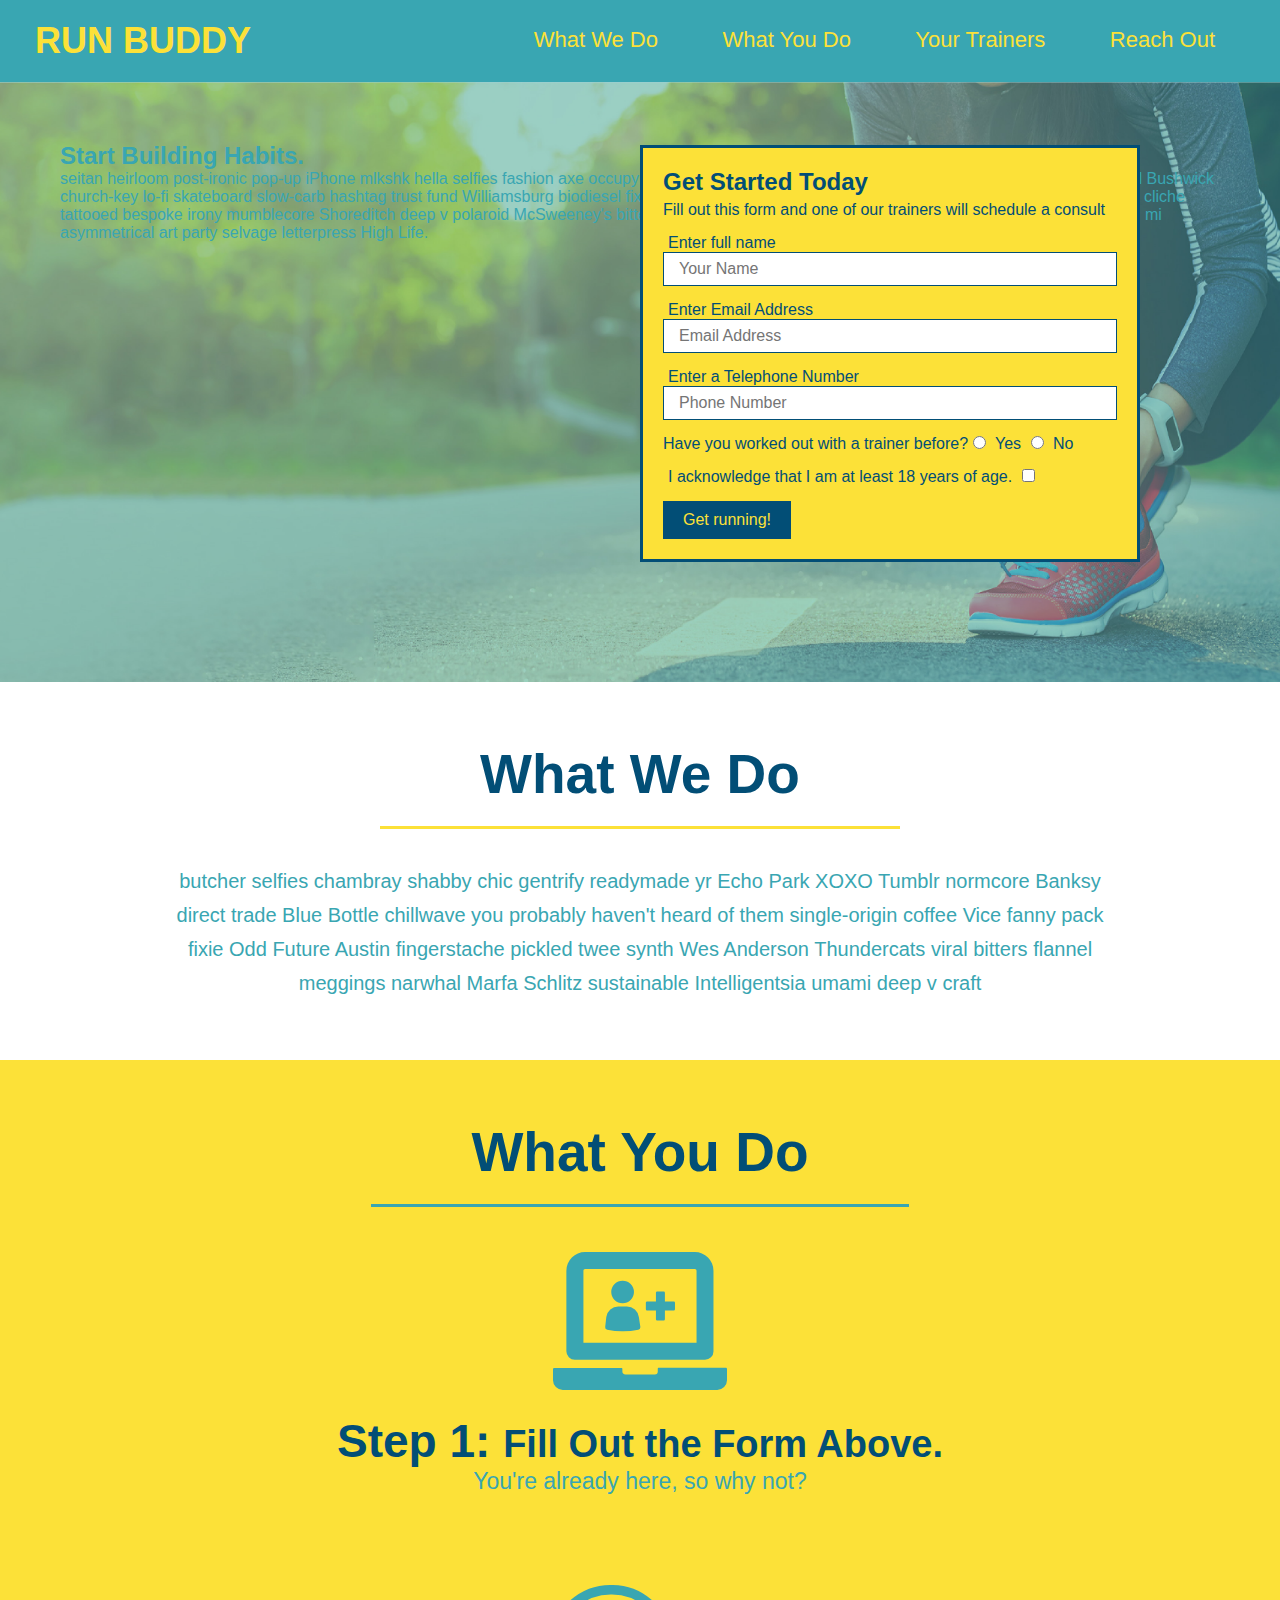
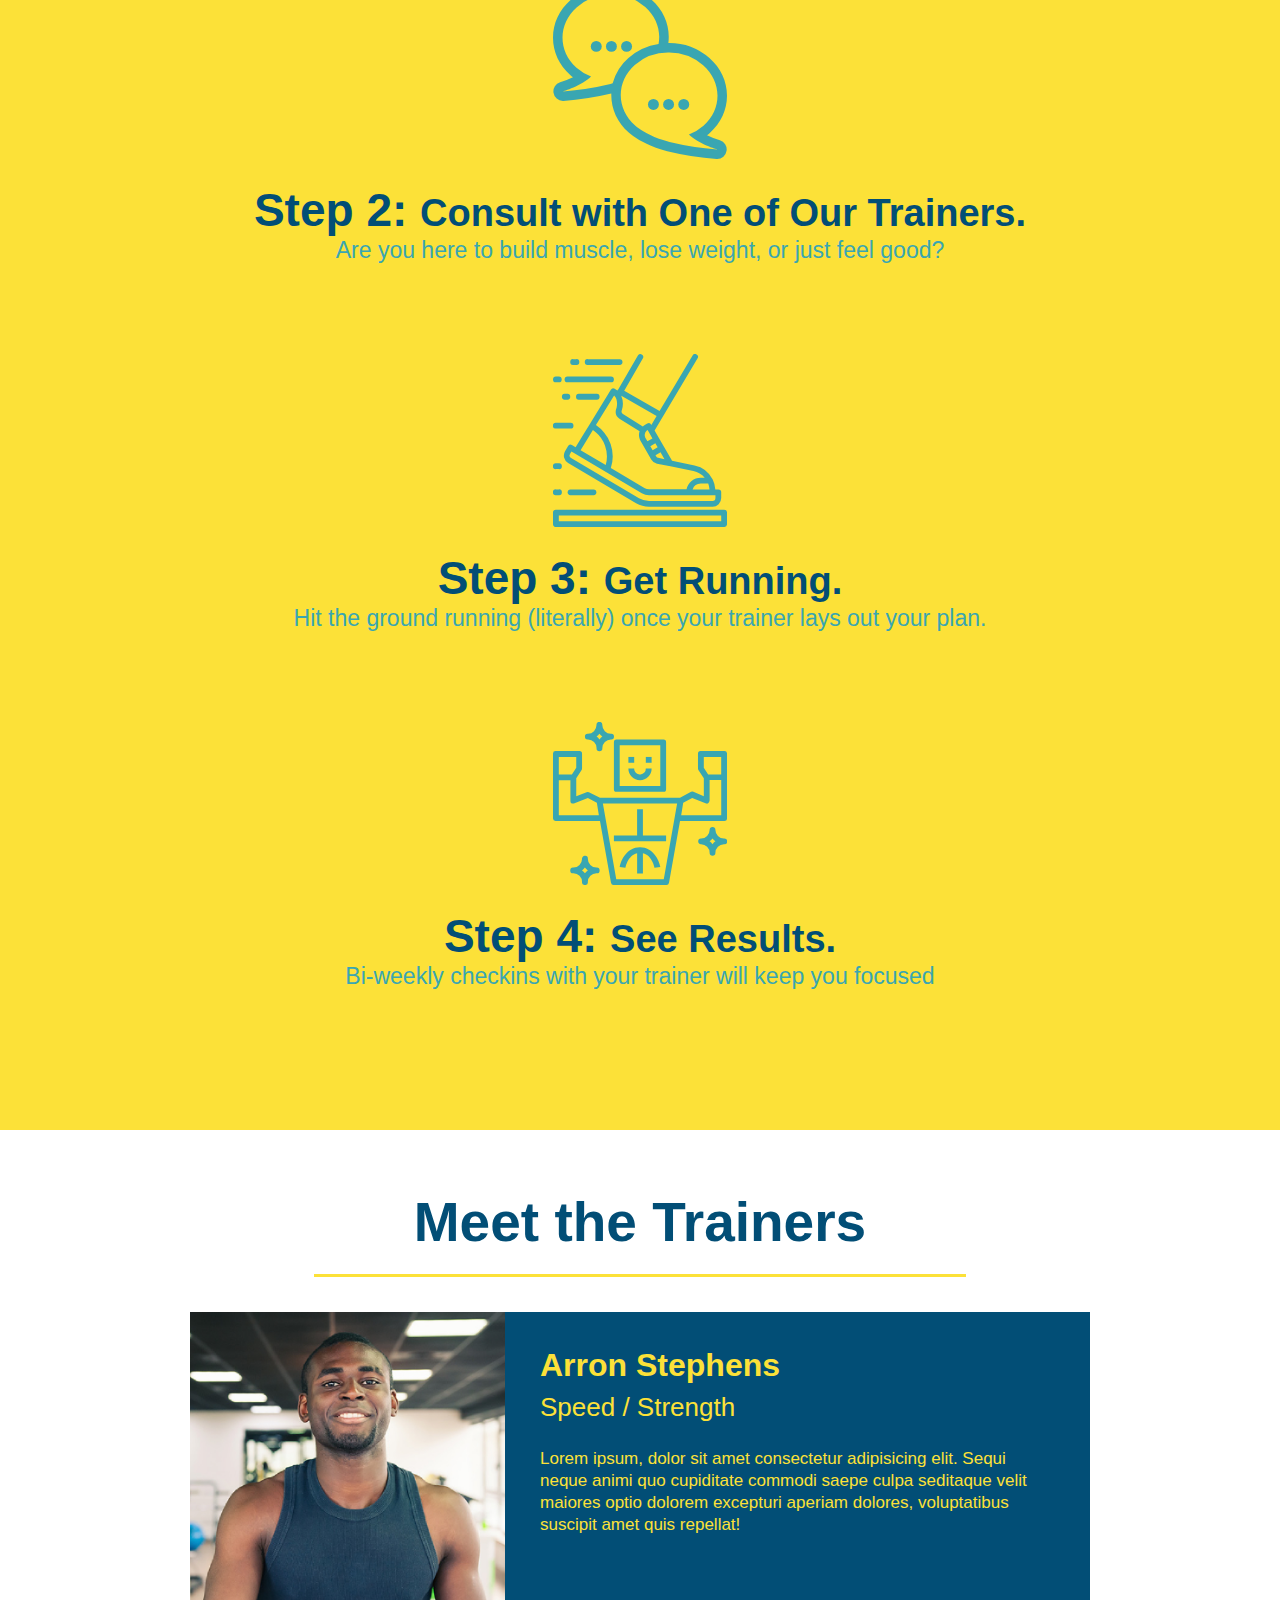
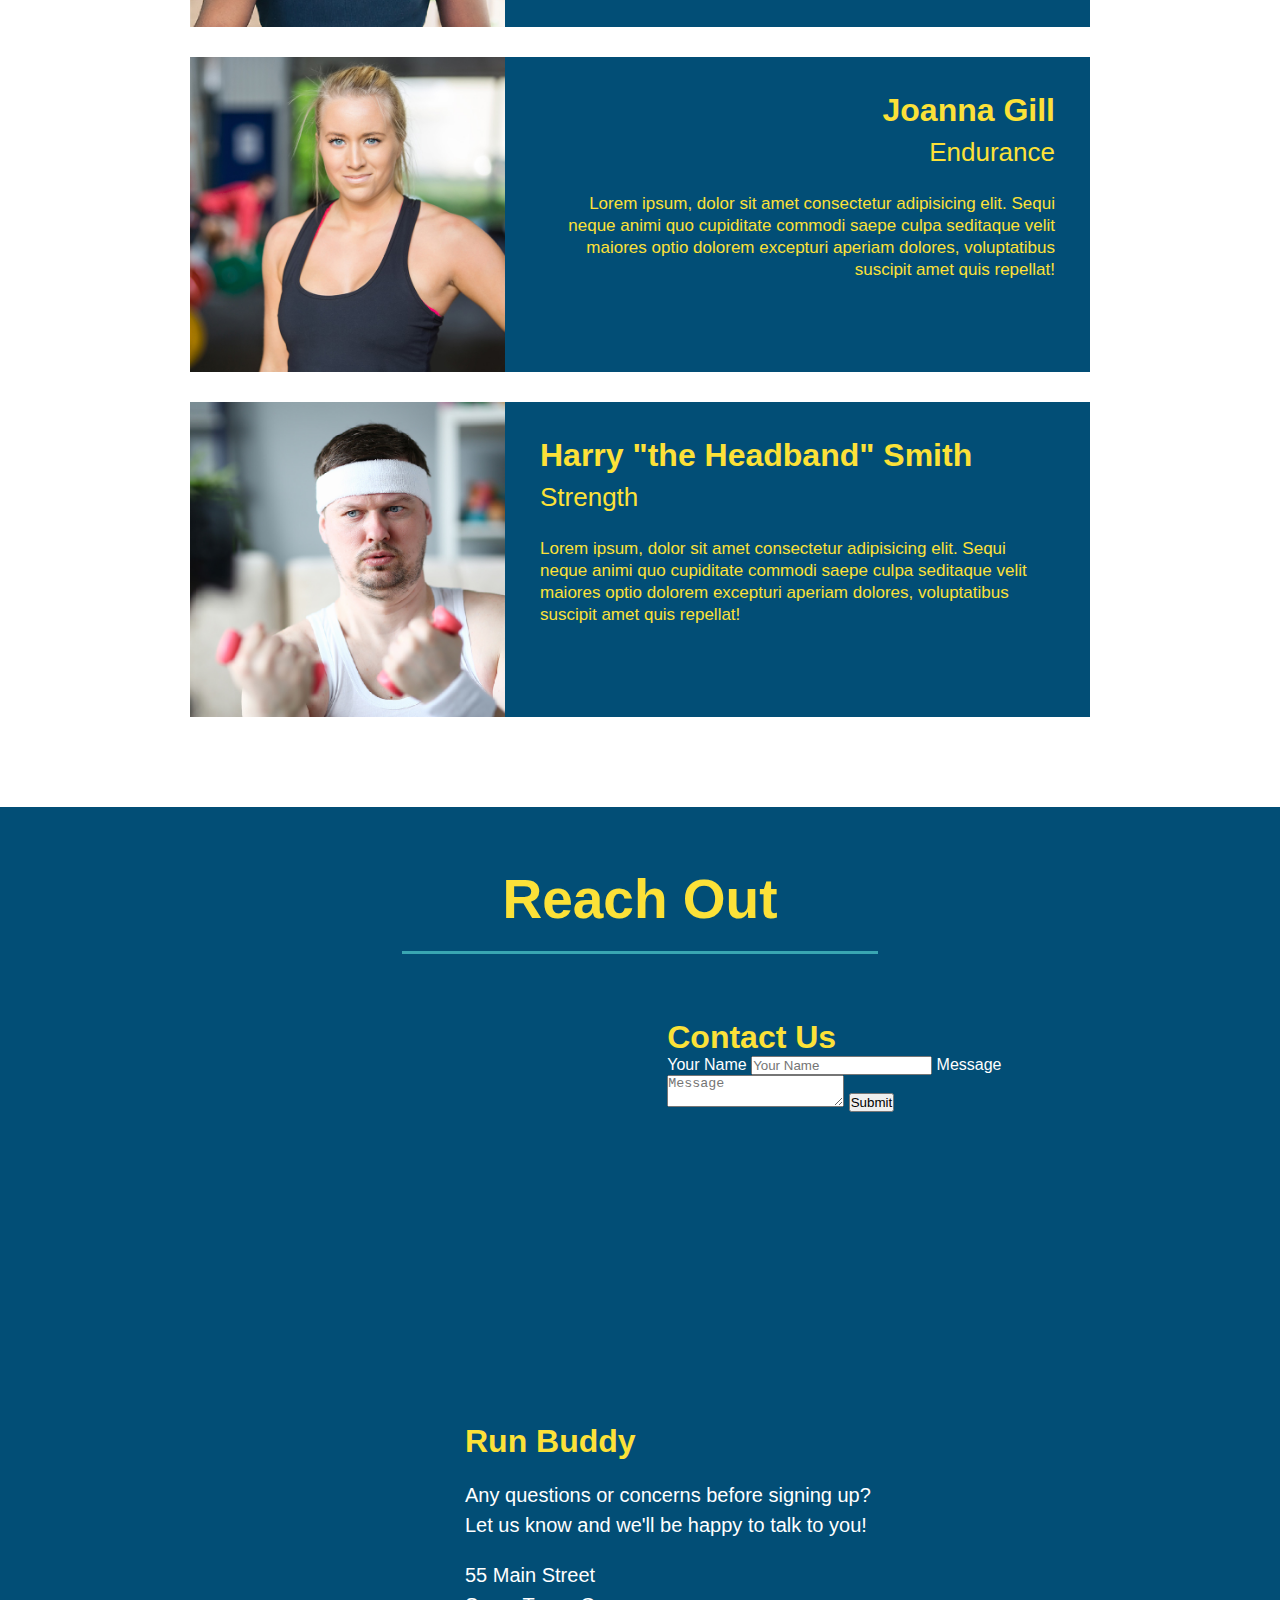
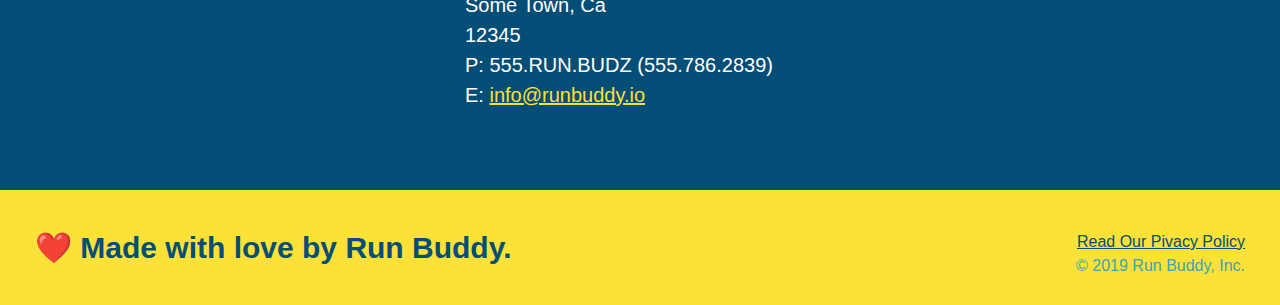
==== index.html @ 9e93eaea "add contact form" ====
<!DOCTYPE html>
<html lang="en">
  <head>
    <meta charset="UTF-8" />
    <title>Run Buddy</title>
    <link rel="stylesheet" href="./assets/css/style.css" />
  </head>

  <body>
  <!-- navigation -->    
    <header>
        <h1><a href="/">RUN BUDDY</a></h1>
        <nav>
        <!-- Unordered list element -->
        <ul>
          <!-- List item element -->
          <li>
              <!--Anchor element-->
              <a href="#what-we-do">What We Do</a>
          </li>
          <li>
              <a href="#what-you-do">What You Do</a>
          </li>
          <li>
              <a href="#your-trainers">Your Trainers</a>
          </li>
          <li>
              <a href="#reach-out">Reach Out</a>
          </li>
        </ul>
        </nav>
    </header>
    <!--Hero Section-->
    <section class="hero">
        <div class="hero-cta">
            <h2>Start Building Habits.</h2>
            <p>
              seitan heirloom post-ironic pop-up iPhone mlkshk hella selfies fashion axe occupy readymade put a bird on it messenger bag Wes Anderson Schlitz plaid Bushwick church-key lo-fi skateboard slow-carb hashtag trust fund Williamsburg biodiesel fixie farm-to-table 8-bit banjo XOXO Banksy chillwave bicycle rights retro cliche tattooed bespoke irony mumblecore Shoreditch deep v polaroid McSweeney's bitters cray gentrify tofu Marfa you probably haven't heard of them yr banh mi asymmetrical art party selvage letterpress High Life.
            </p>
        </div>
        <div class="hero-form">
            <h3>Get Started Today</h3>
            <p>Fill out this form and one of our trainers will schedule a consult</p>
        <!-- Form Element Below -->
            <form>
                <label for="name">Enter full name</label>
                <input type="text" placeholder="Your Name" name="name" id="name" class="form-input">
                
                <label for="email">Enter Email Address</label>
                <input type="text" placeholder="Email Address" name="email" id="email" class="form-input">
                
                <label for="phone">Enter a Telephone Number</label>
                <input type="text" placeholder="Phone Number" name="phone" id="phone" class="form-input">
                <p>
                    Have you worked out with a trainer before?
                    <input type="radio" name="trainer-confirm" id="trainer-yes" />
                    <label for="trainer-yes">Yes</label>
                    <input type="radio" name="trainer-confirm" id="trainer-no" />
                    <label for="trainer-no">No</label>
                </p>
                <p>
                    <label for="checkbox" >
                    I acknowledge that I am at least 18 years of age.
                    </label>
                    <input type="checkbox" name="age-confirm" id="checkbox" />
                </p>
                <button type="submit">
                    Get running!
                </button>
            </form>
        </div>
    </section>

    <!-- "what we do" section -->
    <section id="what-we-do" class="intro">
        <h2 class="section-title primary-border">What We Do</h2>
        <p>
            butcher selfies chambray shabby chic gentrify readymade yr Echo Park XOXO Tumblr normcore Banksy direct trade Blue Bottle chillwave you probably haven't heard of them single-origin coffee Vice fanny pack fixie Odd Future Austin fingerstache pickled twee synth Wes Anderson Thundercats viral bitters flannel meggings narwhal Marfa Schlitz sustainable Intelligentsia umami deep v craft
          </p>
    </section>
    <!-- "What you do" section -->
    <section id="what-you-do" class="steps">
        <h2 class="section-title secondary-border">What You Do</h2>

        <div>
            <img src="./assets/images/step-1.svg" alt="" />
            <h3>Step 1: <span>Fill Out the Form Above.</span></h3>
            <p>You're already here, so why not?</p>
        </div>

        <div>
            <img src="./assets/images/step-2.svg" alt="" />
            <h3>Step 2: <span>Consult with One of Our Trainers.</span></h3>
            <p>Are you here to build muscle, lose weight, or just feel good?</p>
        </div>

        <div>
            <img src="./assets/images/step-3.svg" alt="" />
            <h3>Step 3: <span>Get Running.</span></h3>
            <p>Hit the ground running (literally) once your trainer lays out your plan.</p>
        </div>

        <div>
            <img src="./assets/images/step-4.svg" alt="" />
            <h3>Step 4: <span>See Results.</span></h3>
            <p>Bi-weekly checkins with your trainer will keep you focused</p>
        </div>
    </section>
    <!-- "meet the trainers" section -->
    <section id="your-trainers" class="trainers">
        <h2 class="section-title primary-border">Meet the Trainers</h2>
        <article class="trainer">
            <img src="./assets/images/trainer-1.jpg" alt="Arron Stephens in his workout clothes, ready to pump iron"/>
            <div class="trainer-bio text-left">
                <h3>Arron Stephens</h3>
                <h4>Speed / Strength</h4>
                <p>Lorem ipsum, dolor sit amet consectetur adipisicing elit. Sequi neque animi quo cupiditate commodi saepe culpa seditaque velit maiores optio dolorem excepturi aperiam dolores, voluptatibus suscipit amet quis repellat!</p>
            </div>
        </article>

        <article class="trainer">
            <img src="./assets/images/trainer-2.jpg" alt="Joanna Gill cooling off after a workout"/>
            <div class="trainer-bio text-right">
                <h3>Joanna Gill</h3>
                <h4>Endurance</h4>
                <p>Lorem ipsum, dolor sit amet consectetur adipisicing elit. Sequi neque animi quo cupiditate commodi saepe culpa seditaque velit maiores optio dolorem excepturi aperiam dolores, voluptatibus suscipit amet quis repellat!</p>
            </div>
        </article>

        <article class="trainer">
            <img src="./assets/images/trainer-3.jpg" alt="Harry Smith wearing a headband and lifting comically small pink weights"/>
            <div class="trainer-bio text-left">
                <h3>Harry "the Headband" Smith</h3>
                <h4>Strength</h4>
                <p>Lorem ipsum, dolor sit amet consectetur adipisicing elit. Sequi neque animi quo cupiditate commodi saepe culpa seditaque velit maiores optio dolorem excepturi aperiam dolores, voluptatibus suscipit amet quis repellat!</p>
            </div>
        </article>
    </section>
    <!-- "reach out" section -->
    <section id="reach-out" class="contact">
        <h2 class="section-title secondary-border">Reach Out</h2>
        <div class="contact-info">
            <iframe 
                src="https://www.google.com/maps/embed?pb=!1m18!1m12!1m3!1d3443.3697269008667!2d-97.98121334951387!3d30.340440611394648!2m3!1f0!2f0!3f0!3m2!1i1024!2i768!4f13.1!3m3!1m2!1s0x865b39c85d580b81%3A0x85c17d222ab74015!2s16%20Hightrail%20Way%2C%20The%20Hills%2C%20TX%2078738!5e0!3m2!1sen!2sus!4v1628138753701!5m2!1sen!2sus"
                style="border:0;" 
                allowfullscreen="" 
                loading="lazy">
            </iframe>
            <div class="contact-form">
                <h3>Contact Us</h3>
                <form>
                    <label for="contact-name">Your Name</label>
                    <input type="text" id="contact-name" placeholder="Your Name" />

                    <label for="contact-message">Message</label>
                    <textarea id="contact-message" placeholder="Message"></textarea>

                    <button type="submit">Submit</button>
                </form>
            </div>
            <div>
                <h3>Run Buddy</h3>
                <p>
                    Any questions or concerns before signing up?
                    <br />
                    Let us know and we'll be happy to talk to you!
                </p>
                <address>
                    55 Main Street <br/>
                    Some Town, Ca <br/>
                    12345 <br/>
                    P: 555.RUN.BUDZ (555.786.2839)<br/>
                    E: <a href="mailto:info@runbuddy.io">info@runbuddy.io</a>
                </address>
            </div>  
        </div>
    </section>
    <!-- footer -->
    <footer>
        <h2>❤️ Made with love by Run Buddy.</h2>
        <div>
            <!-- QUESTION ABOUT LINKING THIS FILE, REMOVE THE HREF??? CONFUSED-->
            <a href="./privacy-policy.html#privacy-policy">Read Our Pivacy Policy</a><br />
            &copy; 2019 Run Buddy, Inc.
        </div>
    </footer>
  </body>
</html>
---- assets/css/style.css ----
* {
    margin: 0;
    padding: 0;
    box-sizing: border-box;
  }
body {
    color: #39a6b2;
    font-family:Helvetica, Arial, sans-serif;
}
header {
    padding:20px 35px;
    background-color:#39a6b2;
}
header h1 {
    font-weight: bold;
    font-size: 36px;
    color: #fce138;
    margin: 0;
    display: inline;
}
header a {
    text-decoration: none;
    color: #fce138;
}
header nav {
    float: right;
    margin: 7px 0;
}
header nav ul li {
    display: inline;
  }
header nav ul li a {
    margin: 0 30px;
    font-weight: lighter;
    font-size: 22px;
}  
footer {
    background: #fce138;
    width: 100%;
    padding: 40px 35px;
}
footer h2 {
    display: inline;
    color: #024e76;
    font-size: 30px;
    margin: 0;
}
footer div {
    float: right;
    line-height: 1.5;
    text-align: right;
}
footer a {
    color: #024e76;
}
section {
    padding: 60px;
}
/* Hero Style Start */
.hero {
    background-image: url("../images/hero-bg.jpeg");
    height: 600px;
    background-size: cover;
    background-position: center;
    position: relative;
}
.hero-form {
    background-color: #fce138;
    padding: 20px;
    width: 500px;
    color: #024e76;
    border: solid 3px #024e76;
    position: absolute;
    bottom: 120px;
    right: 140px;
}
.hero-form h3 {
    margin: 0px;
    font-size: 24px;
}
.hero-form p {
    margin:5px 0 15px 0;
}
.form-input {
    border: 1px solid #024e76;
    display: block;
    padding: 7px 15px;
    font-size: 16px;
    color: #024e76;
    width: 100%;
    margin-bottom: 15px;
}
.hero-form label {
    margin: 0 5px;
}
.hero-form button {
    color: #fce138;
    background-color: #024e76;
    border: none;
    padding: 10px 20px;
    font-size: 16px;
}
.intro {
    text-align: center;
}
.intro p {
    line-height: 1.7;
    color: #39a6b2;
    width: 80%;
    font-size: 20px;
    margin: 0 auto;
}
.steps {
    text-align:center;
    background: #fce138;
}
.section-title {
    font-size: 55px;
    color: #024e76;
    margin-bottom: 35px;
    padding: 0 100px 20px 100px;
    display: inline-block;
    border-bottom: 3px solid;
}
.primary-border {
    border-color: #fce138;
}
.secondary-border {
    border-color: #39a6b2;
}

.steps div {
    margin-bottom: 80px;
}

.steps img {
    width: 15%;
    margin: 10px 0;
}

.steps h3 {
    color:#024e76;
    font-size: 46px;
    margin-top: 10px;
}

.steps p {
    color:#39a6b2;
    font-size: 23px;
}

.steps span {
    font-size: 38px;
}

.trainers {
    text-align: center;
}

.trainer {
    width: 900px;
    margin: 0 auto 30px auto;
    background: #024e76;
    color:#fce138;
    overflow: auto;
}

.trainer img {
    width: 35%;
    float: left;
}

.trainer-bio {
    padding: 35px;
    float: left;
    width: 65%;
}

.text-left {
    text-align: left;
}

.text-right {
    text-align: right;
}

.trainer-bio h3 {
    font-size: 32px;
    margin-bottom: 8px;
}

.trainer-bio h4 {
    font-weight: lighter;
    font-size: 26px;
    margin-bottom: 25px;
}

.trainer-bio p {
    font-size: 17px;
    line-height: 1.3;
}

.contact {
    text-align: center;
    background: #024e76;
}

.contact h2 {
    color: #fce138;
}

.contact-info iframe {
    width: 400px;
    height: 400px;
}

.contact-info div {
    width: 410px;
    display: inline-block;
    vertical-align: top;
    text-align: left;
    margin: 30px 0 0 60px;
    color: white;
}

.contact-info h3 {
    color: #fce138;
    font-size: 32px;
}

.contact-info p, .contact-info address {
    margin: 20px 0;
    line-height: 1.5;
    font-size: 20px;
    font-style: normal;
}

.contact-info a {
    color: #fce138;
}
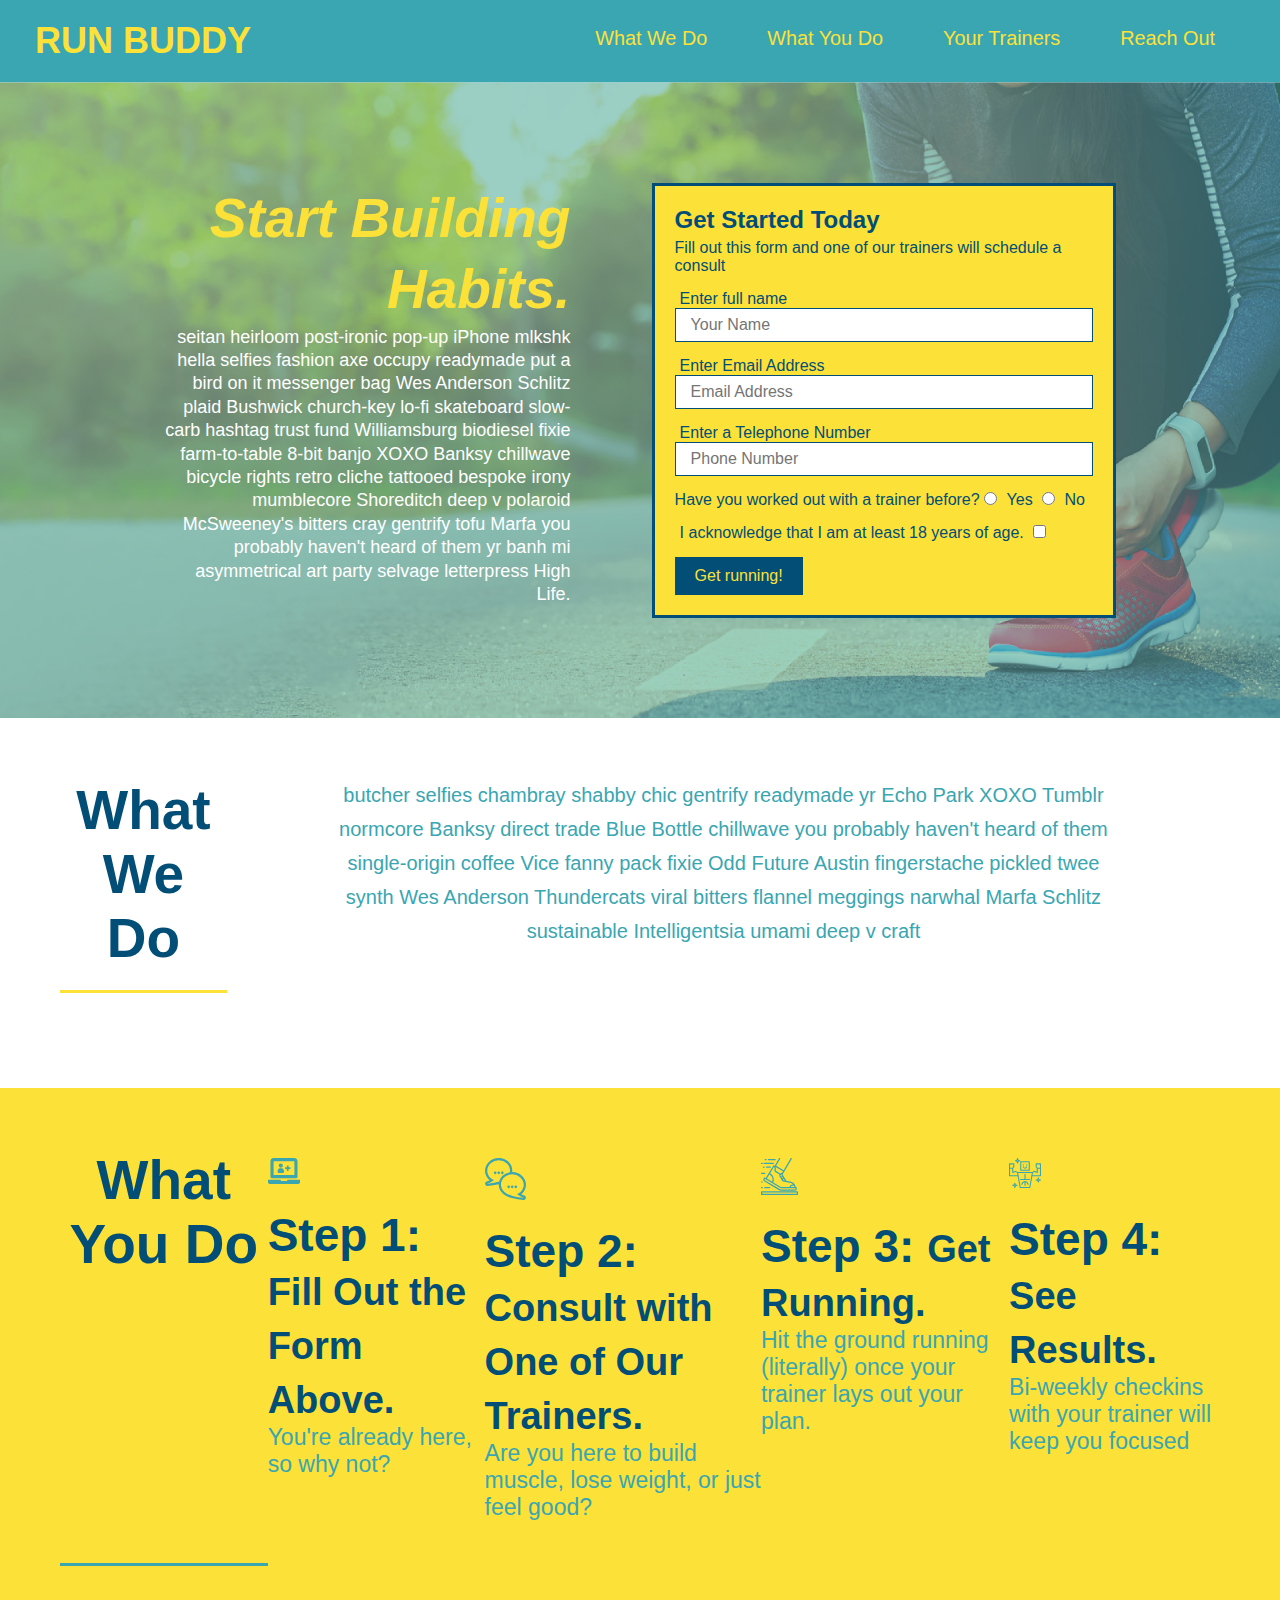
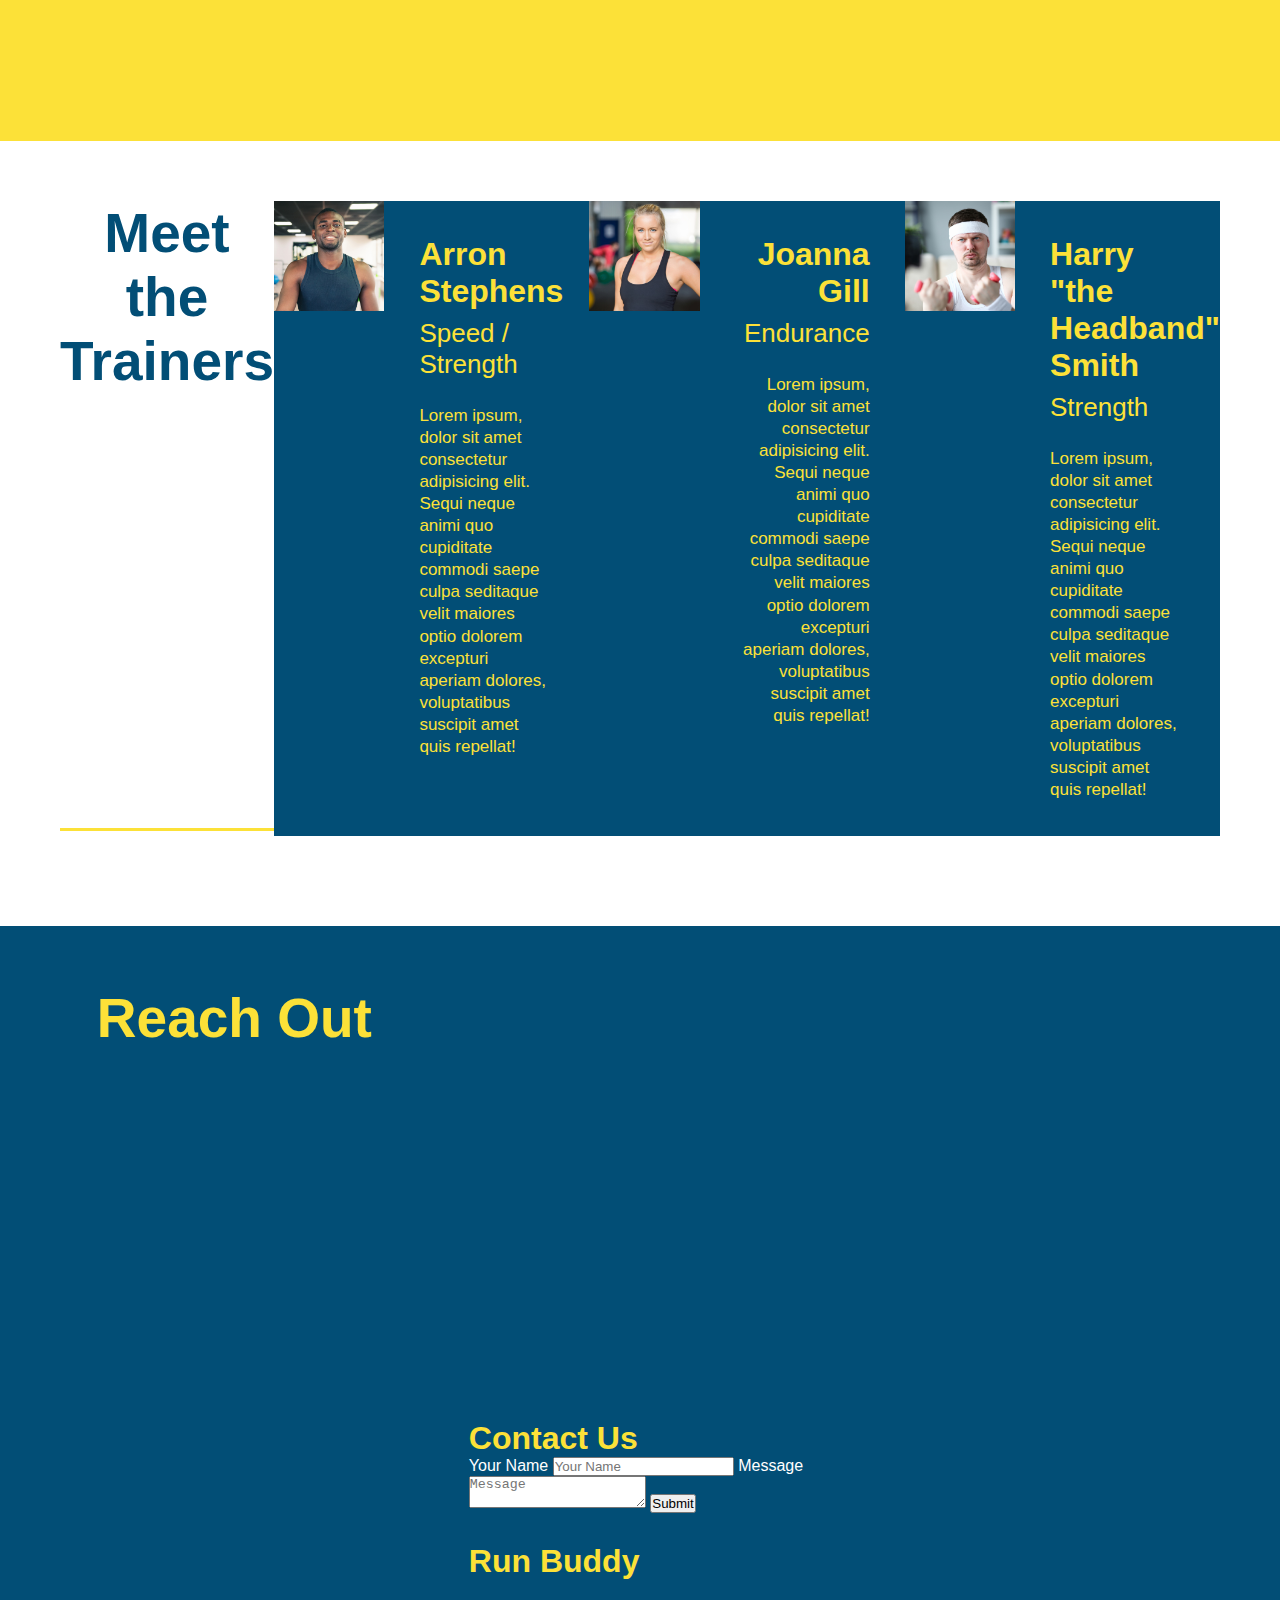
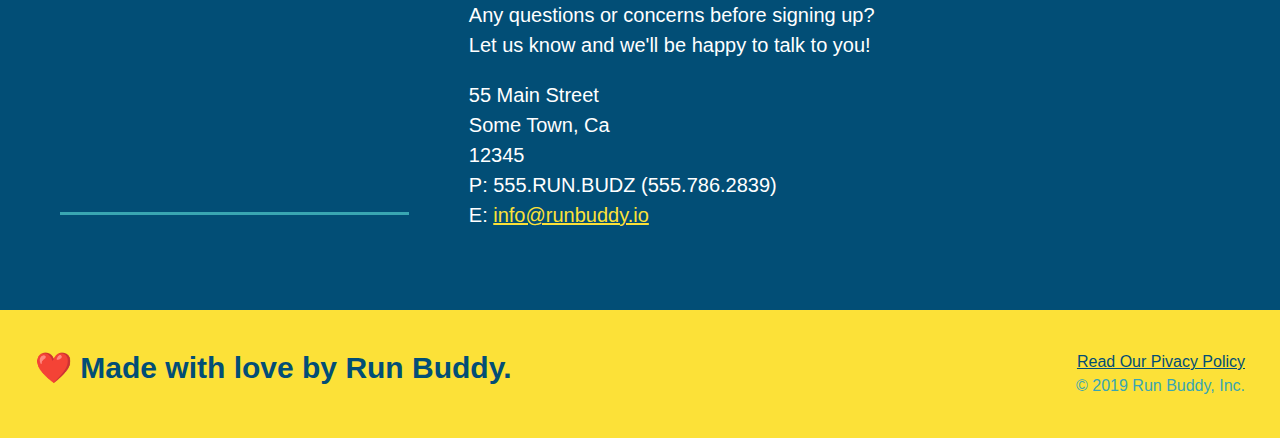
==== commit 660ad6c1: "added flexrow to html and css stylings" ====
--- a/index.html
+++ b/index.html
@@ -73,13 +73,18 @@
 
     <!-- "what we do" section -->
     <section id="what-we-do" class="intro">
+        <div class="flex-row">
         <h2 class="section-title primary-border">What We Do</h2>
-        <p>
+          <div class="flex-row">
+            <p>
             butcher selfies chambray shabby chic gentrify readymade yr Echo Park XOXO Tumblr normcore Banksy direct trade Blue Bottle chillwave you probably haven't heard of them single-origin coffee Vice fanny pack fixie Odd Future Austin fingerstache pickled twee synth Wes Anderson Thundercats viral bitters flannel meggings narwhal Marfa Schlitz sustainable Intelligentsia umami deep v craft
-          </p>
+            </p>
+          </div>
+        </div>  
     </section>
     <!-- "What you do" section -->
     <section id="what-you-do" class="steps">
+        <div class="flex-row">
         <h2 class="section-title secondary-border">What You Do</h2>
 
         <div>
@@ -105,9 +110,11 @@
             <h3>Step 4: <span>See Results.</span></h3>
             <p>Bi-weekly checkins with your trainer will keep you focused</p>
         </div>
+        </div>
     </section>
     <!-- "meet the trainers" section -->
     <section id="your-trainers" class="trainers">
+        <div class="flex-row">
         <h2 class="section-title primary-border">Meet the Trainers</h2>
         <article class="trainer">
             <img src="./assets/images/trainer-1.jpg" alt="Arron Stephens in his workout clothes, ready to pump iron"/>
@@ -135,20 +142,23 @@
                 <p>Lorem ipsum, dolor sit amet consectetur adipisicing elit. Sequi neque animi quo cupiditate commodi saepe culpa seditaque velit maiores optio dolorem excepturi aperiam dolores, voluptatibus suscipit amet quis repellat!</p>
             </div>
         </article>
+        </div>
     </section>
+</div>  
     <!-- "reach out" section -->
     <section id="reach-out" class="contact">
-        <h2 class="section-title secondary-border">Reach Out</h2>
-        <div class="contact-info">
-            <iframe 
+        <div class="flex-row">
+            <h2 class="section-title secondary-border">Reach Out</h2>
+            <div class="contact-info">
+                <iframe 
                 src="https://www.google.com/maps/embed?pb=!1m18!1m12!1m3!1d3443.3697269008667!2d-97.98121334951387!3d30.340440611394648!2m3!1f0!2f0!3f0!3m2!1i1024!2i768!4f13.1!3m3!1m2!1s0x865b39c85d580b81%3A0x85c17d222ab74015!2s16%20Hightrail%20Way%2C%20The%20Hills%2C%20TX%2078738!5e0!3m2!1sen!2sus!4v1628138753701!5m2!1sen!2sus"
                 style="border:0;" 
                 allowfullscreen="" 
                 loading="lazy">
-            </iframe>
-            <div class="contact-form">
-                <h3>Contact Us</h3>
-                <form>
+                </iframe>
+                <div class="contact-form">
+                    <h3>Contact Us</h3>
+                    <form>
                     <label for="contact-name">Your Name</label>
                     <input type="text" id="contact-name" placeholder="Your Name" />
 
@@ -156,25 +166,26 @@
                     <textarea id="contact-message" placeholder="Message"></textarea>
 
                     <button type="submit">Submit</button>
-                </form>
-            </div>
-            <div>
-                <h3>Run Buddy</h3>
-                <p>
+                    </form>
+                </div>
+                <div>
+                    <h3>Run Buddy</h3>
+                    <p>
                     Any questions or concerns before signing up?
                     <br />
                     Let us know and we'll be happy to talk to you!
-                </p>
-                <address>
+                    </p>
+                    <address>
                     55 Main Street <br/>
                     Some Town, Ca <br/>
                     12345 <br/>
                     P: 555.RUN.BUDZ (555.786.2839)<br/>
                     E: <a href="mailto:info@runbuddy.io">info@runbuddy.io</a>
-                </address>
-            </div>  
-        </div>
-    </section>
+                    </address>
+                </div>  
+            </div>
+        </div>    
+    </section>    
     <!-- footer -->
     <footer>
         <h2>❤️ Made with love by Run Buddy.</h2>
--- a/assets/css/style.css
+++ b/assets/css/style.css
@@ -10,43 +10,54 @@
 header {
     padding:20px 35px;
     background-color:#39a6b2;
+    display: flex;
+    justify-content: space-between;
+    flex-wrap: wrap;
+    
 }
 header h1 {
     font-weight: bold;
     font-size: 36px;
     color: #fce138;
     margin: 0;
-    display: inline;
+  
+    
 }
 header a {
     text-decoration: none;
     color: #fce138;
 }
 header nav {
-    float: right;
     margin: 7px 0;
-}
-header nav ul li {
-    display: inline;
+    
+}
+header nav ul {
+    display: flex;
+    flex-wrap: wrap;
+    justify-content: space-between;
+    align-items: center;
+    list-style: none;
+
   }
 header nav ul li a {
     margin: 0 30px;
     font-weight: lighter;
-    font-size: 22px;
+    font-size: 1.55vw;
 }  
 footer {
     background: #fce138;
     width: 100%;
     padding: 40px 35px;
+    display: flex;
+    justify-content: space-between;
+    flex-wrap: wrap;
 }
 footer h2 {
-    display: inline;
     color: #024e76;
     font-size: 30px;
     margin: 0;
 }
 footer div {
-    float: right;
     line-height: 1.5;
     text-align: right;
 }
@@ -59,20 +70,33 @@
 /* Hero Style Start */
 .hero {
     background-image: url("../images/hero-bg.jpeg");
-    height: 600px;
     background-size: cover;
     background-position: center;
-    position: relative;
+    display: flex;
+    justify-content: center;
+    flex-wrap: wrap;
+
+}
+.hero-cta {
+    width: 35%;
+    text-align: right;
+    margin: 3.5%;
+    color: #fff;
+    font-size: 18px;
+    line-height: 1.3;
+}
+.hero-cta h2 {
+    font-style: italic;
+    font-size: 55px;
+    color: #fce138;
 }
 .hero-form {
     background-color: #fce138;
     padding: 20px;
-    width: 500px;
     color: #024e76;
     border: solid 3px #024e76;
-    position: absolute;
-    bottom: 120px;
-    right: 140px;
+    width: 40%;
+    margin: 3.5%; 
 }
 .hero-form h3 {
     margin: 0px;
@@ -99,9 +123,6 @@
     border: none;
     padding: 10px 20px;
     font-size: 16px;
-}
-.intro {
-    text-align: center;
 }
 .intro p {
     line-height: 1.7;
@@ -109,18 +130,19 @@
     width: 80%;
     font-size: 20px;
     margin: 0 auto;
+    text-align: center;
 }
 .steps {
-    text-align:center;
     background: #fce138;
 }
 .section-title {
     font-size: 55px;
     color: #024e76;
-    margin-bottom: 35px;
-    padding: 0 100px 20px 100px;
-    display: inline-block;
     border-bottom: 3px solid;
+    padding-bottom: 20px;
+    text-align: center;
+    margin: 0 auto 35px auto;
+    width: 50%;
 }
 .primary-border {
     border-color: #fce138;
@@ -154,7 +176,7 @@
 }
 
 .trainers {
-    text-align: center;
+    
 }
 
 .trainer {
@@ -184,6 +206,10 @@
     text-align: right;
 }
 
+.flex-row {
+    display: flex;
+}
+
 .trainer-bio h3 {
     font-size: 32px;
     margin-bottom: 8px;
@@ -201,7 +227,6 @@
 }
 
 .contact {
-    text-align: center;
     background: #024e76;
 }
 
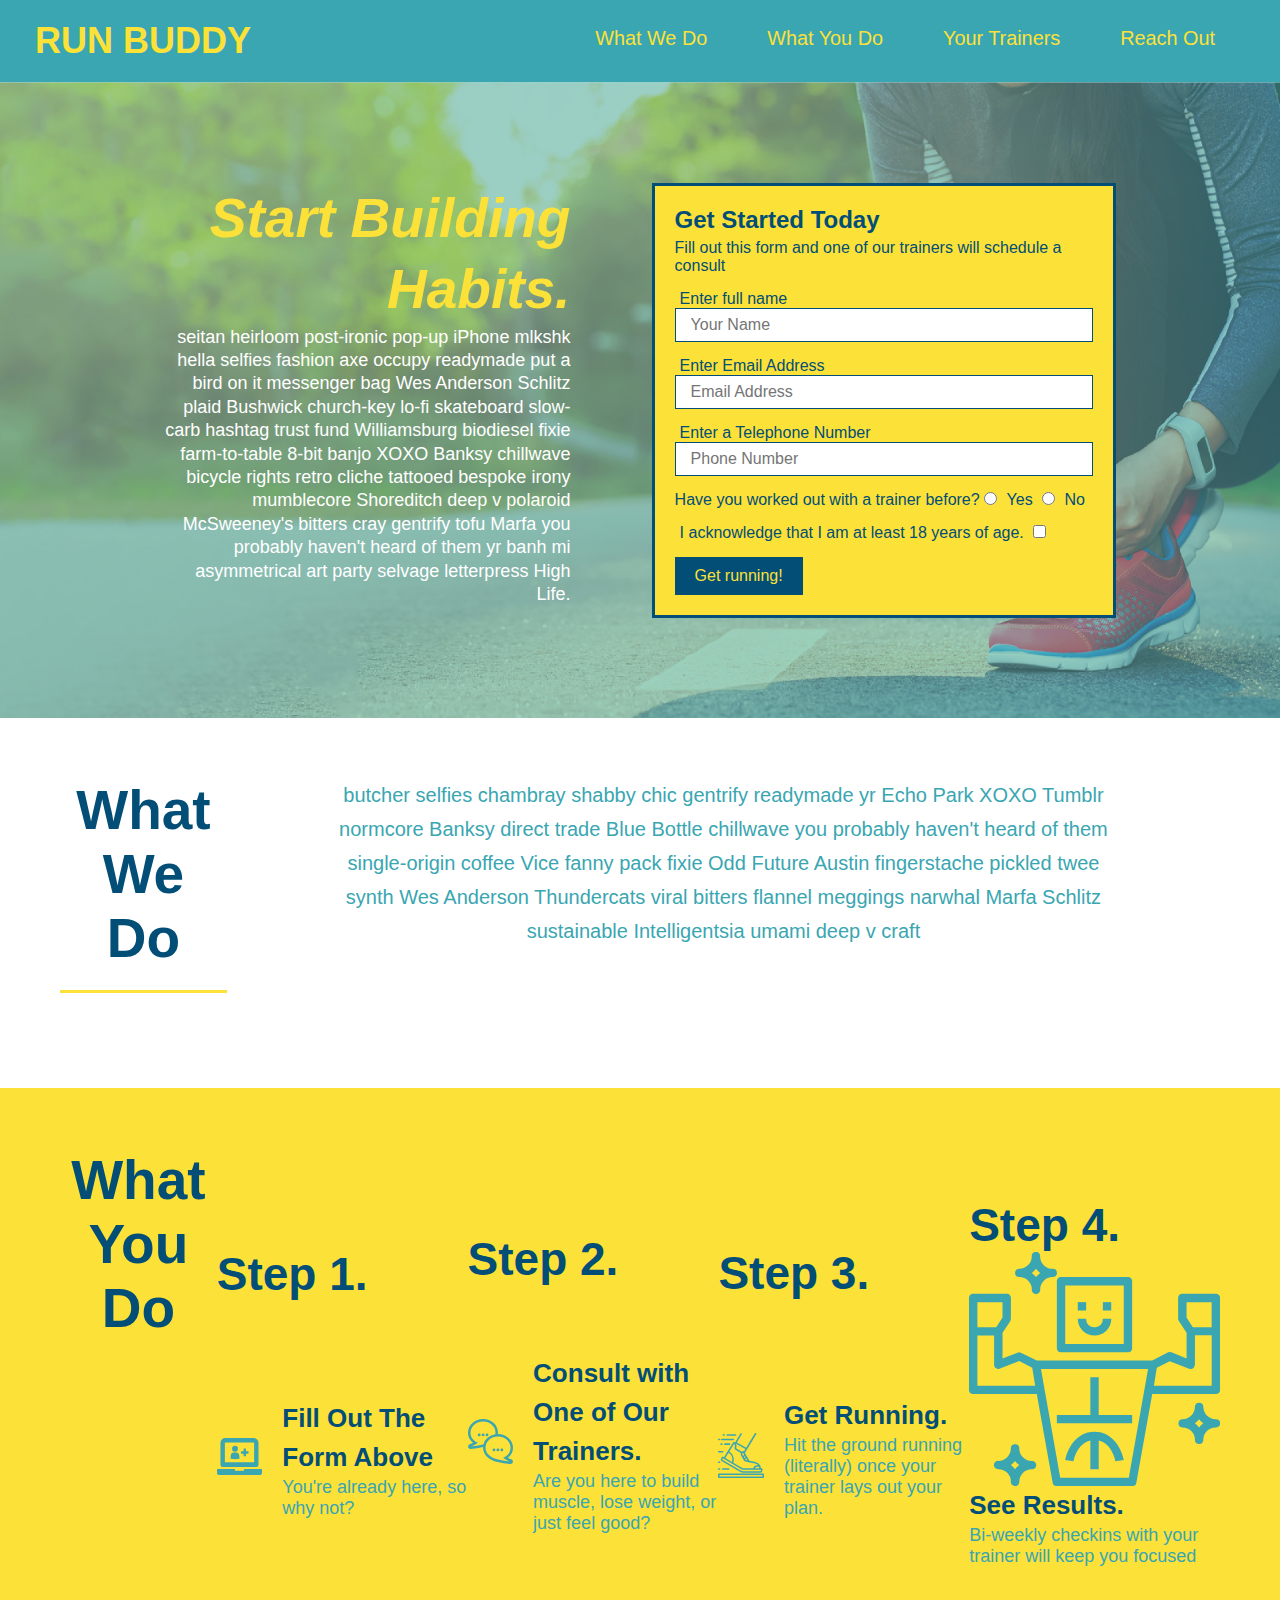
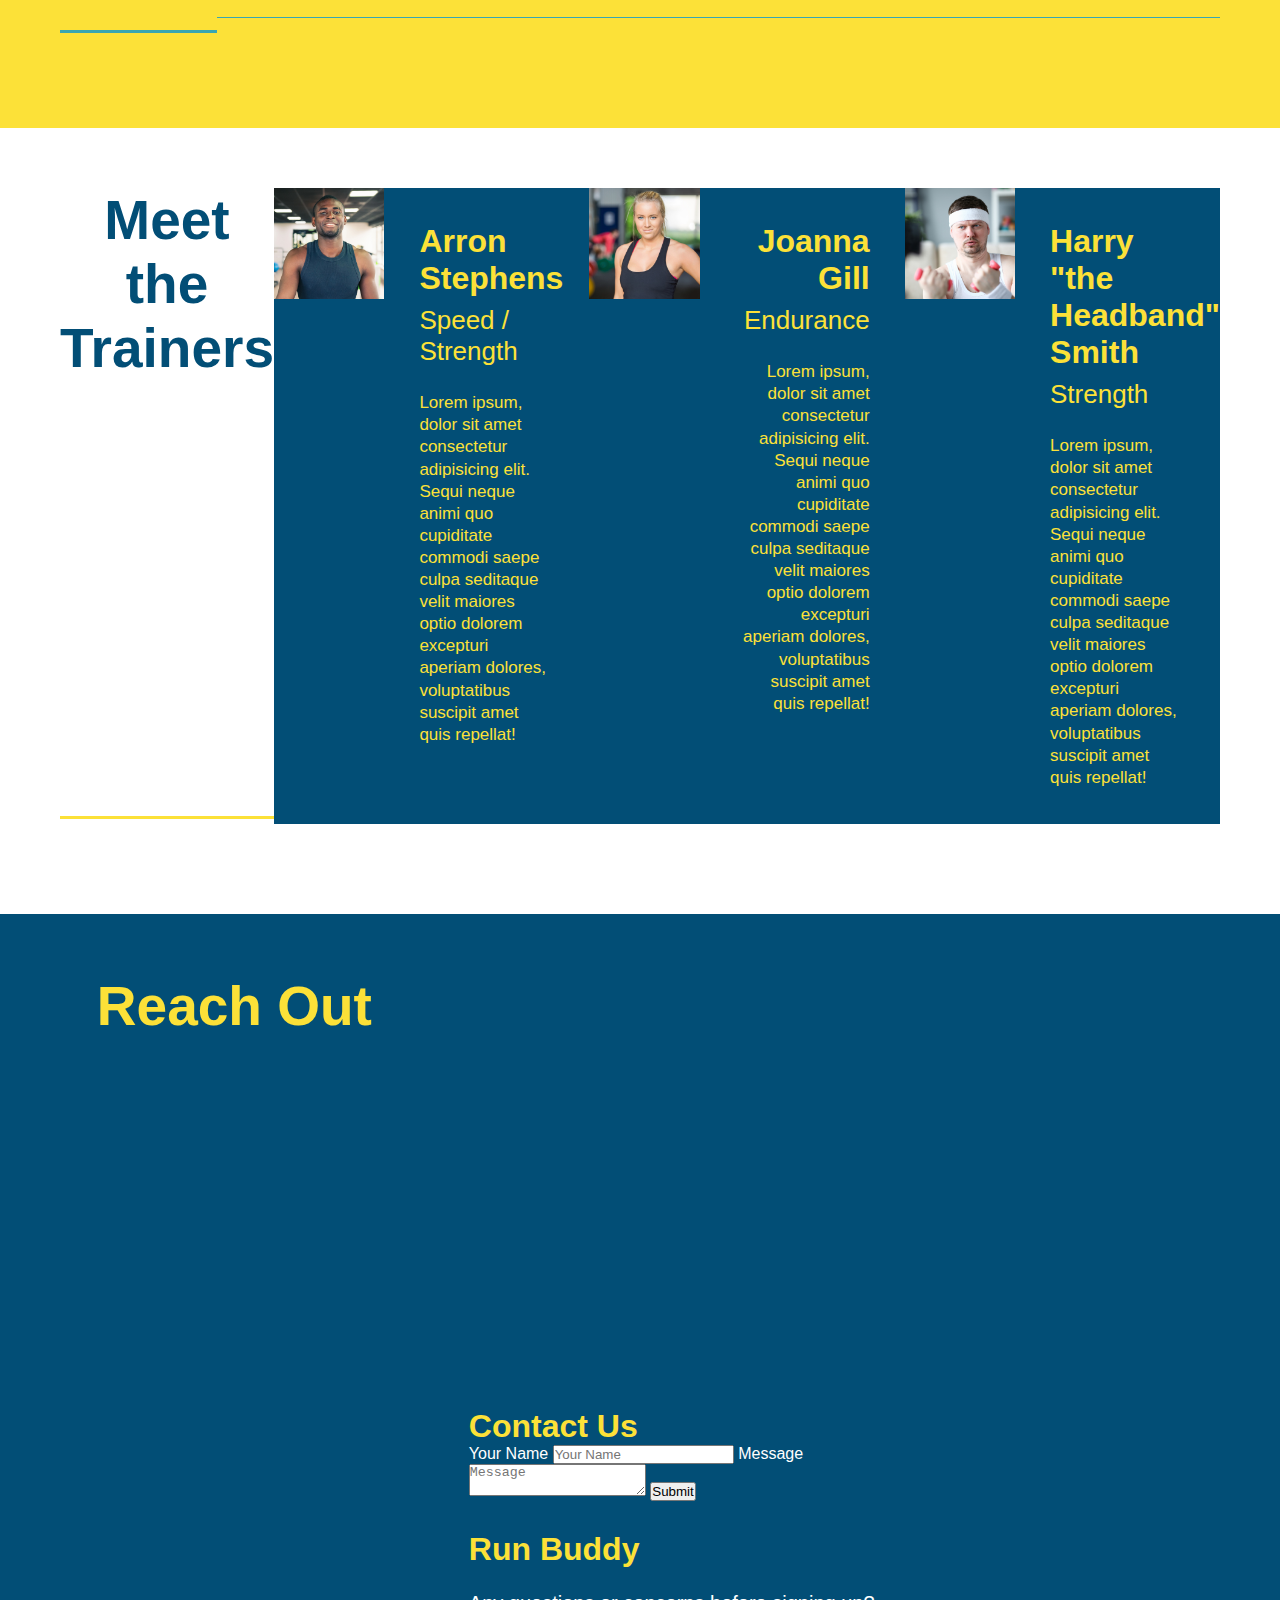
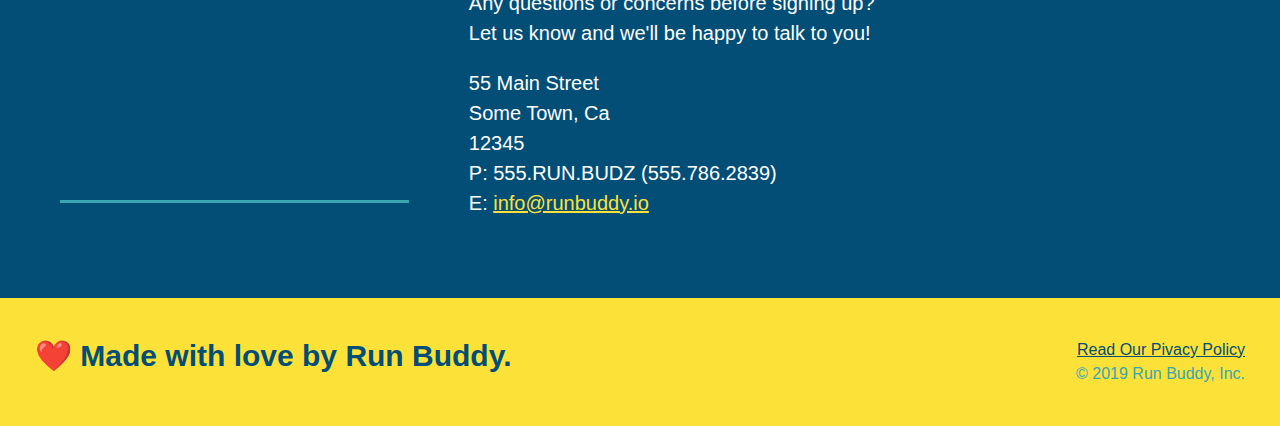
==== commit 4d253f27: "add flexbox to the steps" ====
--- a/index.html
+++ b/index.html
@@ -74,77 +74,104 @@
     <!-- "what we do" section -->
     <section id="what-we-do" class="intro">
         <div class="flex-row">
-        <h2 class="section-title primary-border">What We Do</h2>
-          <div class="flex-row">
-            <p>
-            butcher selfies chambray shabby chic gentrify readymade yr Echo Park XOXO Tumblr normcore Banksy direct trade Blue Bottle chillwave you probably haven't heard of them single-origin coffee Vice fanny pack fixie Odd Future Austin fingerstache pickled twee synth Wes Anderson Thundercats viral bitters flannel meggings narwhal Marfa Schlitz sustainable Intelligentsia umami deep v craft
-            </p>
-          </div>
+             <h2 class="section-title primary-border">What We Do</h2>
+             <div class="flex-row">
+                    <p>
+                    butcher selfies chambray shabby chic gentrify readymade yr Echo Park XOXO Tumblr normcore Banksy direct trade Blue Bottle chillwave you probably haven't heard of them single-origin coffee Vice fanny pack fixie Odd Future Austin fingerstache pickled twee synth Wes Anderson Thundercats viral bitters flannel meggings narwhal Marfa Schlitz sustainable Intelligentsia umami deep v craft
+                    </p>
+             </div>
         </div>  
     </section>
     <!-- "What you do" section -->
     <section id="what-you-do" class="steps">
         <div class="flex-row">
-        <h2 class="section-title secondary-border">What You Do</h2>
-
-        <div>
-            <img src="./assets/images/step-1.svg" alt="" />
-            <h3>Step 1: <span>Fill Out the Form Above.</span></h3>
-            <p>You're already here, so why not?</p>
-        </div>
-
-        <div>
-            <img src="./assets/images/step-2.svg" alt="" />
-            <h3>Step 2: <span>Consult with One of Our Trainers.</span></h3>
-            <p>Are you here to build muscle, lose weight, or just feel good?</p>
-        </div>
-
-        <div>
-            <img src="./assets/images/step-3.svg" alt="" />
-            <h3>Step 3: <span>Get Running.</span></h3>
-            <p>Hit the ground running (literally) once your trainer lays out your plan.</p>
-        </div>
-
-        <div>
-            <img src="./assets/images/step-4.svg" alt="" />
-            <h3>Step 4: <span>See Results.</span></h3>
-            <p>Bi-weekly checkins with your trainer will keep you focused</p>
-        </div>
-        </div>
+            <h2 class="section-title secondary-border">What You Do</h2>
+
+            <div class="step">
+                <h3>Step 1.</h3>
+                <div class="step-info">
+                    <div class="step-img">
+                        <img src="./assets/images/step-1.svg" alt="" />
+                    </div>
+                    <div class="step-text">
+                        <h4>Fill Out The Form Above</h4>
+                        <p>You're already here, so why not?</p>
+                    </div>
+                </div>
+            </div>
+            
+            <div class="step">
+                <h3>Step 2.</h3>
+                <div class="step-info">
+                    <div class="step-img">
+                        <img src="./assets/images/step-2.svg" alt="" />
+                    </div>
+                    <div class="step-text">  
+                        <h4>Consult with One of Our Trainers.</h4>
+                        <p>Are you here to build muscle, lose weight, or just feel good?</p>
+                    </div>
+                </div>
+            </div>
+            
+            <div class="step">
+                <h3>Step 3.</h3>
+                <div class="step-info">
+                    <div class="step-img">
+                        <img src="./assets/images/step-3.svg" alt="" />
+                    </div>
+                    <div class="step-text">         
+                        <h4>Get Running.</h4>
+                        <p>Hit the ground running (literally) once your trainer lays out your plan.</p>
+                    </div>
+                </div>
+            </div>
+        
+            <div class="step">
+                <h3>Step 4.</h3>
+                <div class="step-info">
+                    <div class="step-img"></div>
+                        <img src="./assets/images/step-4.svg" alt="" />
+                    </div>
+                    <div class="step-text">
+                        <h4>See Results.</h4>
+                        <p>Bi-weekly checkins with your trainer will keep you focused</p>
+                    </div>
+                </div>
+            </div>
+        </div>       
     </section>
     <!-- "meet the trainers" section -->
     <section id="your-trainers" class="trainers">
         <div class="flex-row">
-        <h2 class="section-title primary-border">Meet the Trainers</h2>
-        <article class="trainer">
-            <img src="./assets/images/trainer-1.jpg" alt="Arron Stephens in his workout clothes, ready to pump iron"/>
-            <div class="trainer-bio text-left">
-                <h3>Arron Stephens</h3>
-                <h4>Speed / Strength</h4>
-                <p>Lorem ipsum, dolor sit amet consectetur adipisicing elit. Sequi neque animi quo cupiditate commodi saepe culpa seditaque velit maiores optio dolorem excepturi aperiam dolores, voluptatibus suscipit amet quis repellat!</p>
-            </div>
-        </article>
-
-        <article class="trainer">
-            <img src="./assets/images/trainer-2.jpg" alt="Joanna Gill cooling off after a workout"/>
-            <div class="trainer-bio text-right">
-                <h3>Joanna Gill</h3>
-                <h4>Endurance</h4>
-                <p>Lorem ipsum, dolor sit amet consectetur adipisicing elit. Sequi neque animi quo cupiditate commodi saepe culpa seditaque velit maiores optio dolorem excepturi aperiam dolores, voluptatibus suscipit amet quis repellat!</p>
-            </div>
-        </article>
-
-        <article class="trainer">
-            <img src="./assets/images/trainer-3.jpg" alt="Harry Smith wearing a headband and lifting comically small pink weights"/>
-            <div class="trainer-bio text-left">
-                <h3>Harry "the Headband" Smith</h3>
-                <h4>Strength</h4>
-                <p>Lorem ipsum, dolor sit amet consectetur adipisicing elit. Sequi neque animi quo cupiditate commodi saepe culpa seditaque velit maiores optio dolorem excepturi aperiam dolores, voluptatibus suscipit amet quis repellat!</p>
-            </div>
-        </article>
-        </div>
-    </section>
-</div>  
+            <h2 class="section-title primary-border">Meet the Trainers</h2>
+            <article class="trainer">
+                <img src="./assets/images/trainer-1.jpg" alt="Arron Stephens in his workout clothes, ready to pump iron"/>
+                    <div class="trainer-bio text-left">
+                        <h3>Arron Stephens</h3>
+                        <h4>Speed / Strength</h4>
+                        <p>Lorem ipsum, dolor sit amet consectetur adipisicing elit. Sequi neque animi quo cupiditate commodi saepe culpa seditaque velit maiores optio dolorem excepturi aperiam dolores, voluptatibus suscipit amet quis repellat!</p>
+                    </div>
+            </article>
+
+            <article class="trainer">
+                <img src="./assets/images/trainer-2.jpg" alt="Joanna Gill cooling off after a workout"/>
+                    <div class="trainer-bio text-right">
+                        <h3>Joanna Gill</h3>
+                        <h4>Endurance</h4>
+                        <p>Lorem ipsum, dolor sit amet consectetur adipisicing elit. Sequi neque animi quo cupiditate commodi saepe culpa seditaque velit maiores optio dolorem excepturi aperiam dolores, voluptatibus suscipit amet quis repellat!</p>
+                    </div>
+            </article>
+
+            <article class="trainer">
+                <img src="./assets/images/trainer-3.jpg" alt="Harry Smith wearing a headband and lifting comically small pink weights"/>
+                    <div class="trainer-bio text-left">
+                        <h3>Harry "the Headband" Smith</h3>
+                        <h4>Strength</h4>
+                        <p>Lorem ipsum, dolor sit amet consectetur adipisicing elit. Sequi neque animi quo cupiditate commodi saepe culpa seditaque velit maiores optio dolorem excepturi aperiam dolores, voluptatibus suscipit amet quis repellat!</p>
+                    </div>
+            </article>
+        </div>
+    </section>
     <!-- "reach out" section -->
     <section id="reach-out" class="contact">
         <div class="flex-row">
--- a/assets/css/style.css
+++ b/assets/css/style.css
@@ -151,28 +151,53 @@
     border-color: #39a6b2;
 }
 
-.steps div {
-    margin-bottom: 80px;
-}
-
-.steps img {
-    width: 15%;
-    margin: 10px 0;
-}
-
-.steps h3 {
+.step {
+    margin: 50px auto;
+    padding-bottom: 50px;
+    width: 80%;
+    border-bottom: 1px solid #39a6b2;
+    display: flex;
+    flex-wrap: wrap;
+    align-items: center;
+    justify-content: space-between;
+}
+
+.step h3 {
     color:#024e76;
     font-size: 46px;
-    margin-top: 10px;
-}
-
-.steps p {
+    flex: 1 30%;
+}
+
+.step-info {
+    flex: 2 70%;
+    display: flex;
+    flex-wrap: wrap;
+    align-items: center;
+}
+
+.step-text p {
     color:#39a6b2;
-    font-size: 23px;
-}
-
-.steps span {
-    font-size: 38px;
+    font-size: 18px;
+}
+
+.step-text {
+    flex: 12;
+}
+
+
+.step-text h4 {
+    font-size: 26px;
+    line-height: 1.5;   
+    color: #024e76;
+}
+
+.step-img {
+    flex: 1 12%;
+    margin-right: 20px;
+}
+
+.step-img img {
+    max-width: 100%;
 }
 
 .trainers {
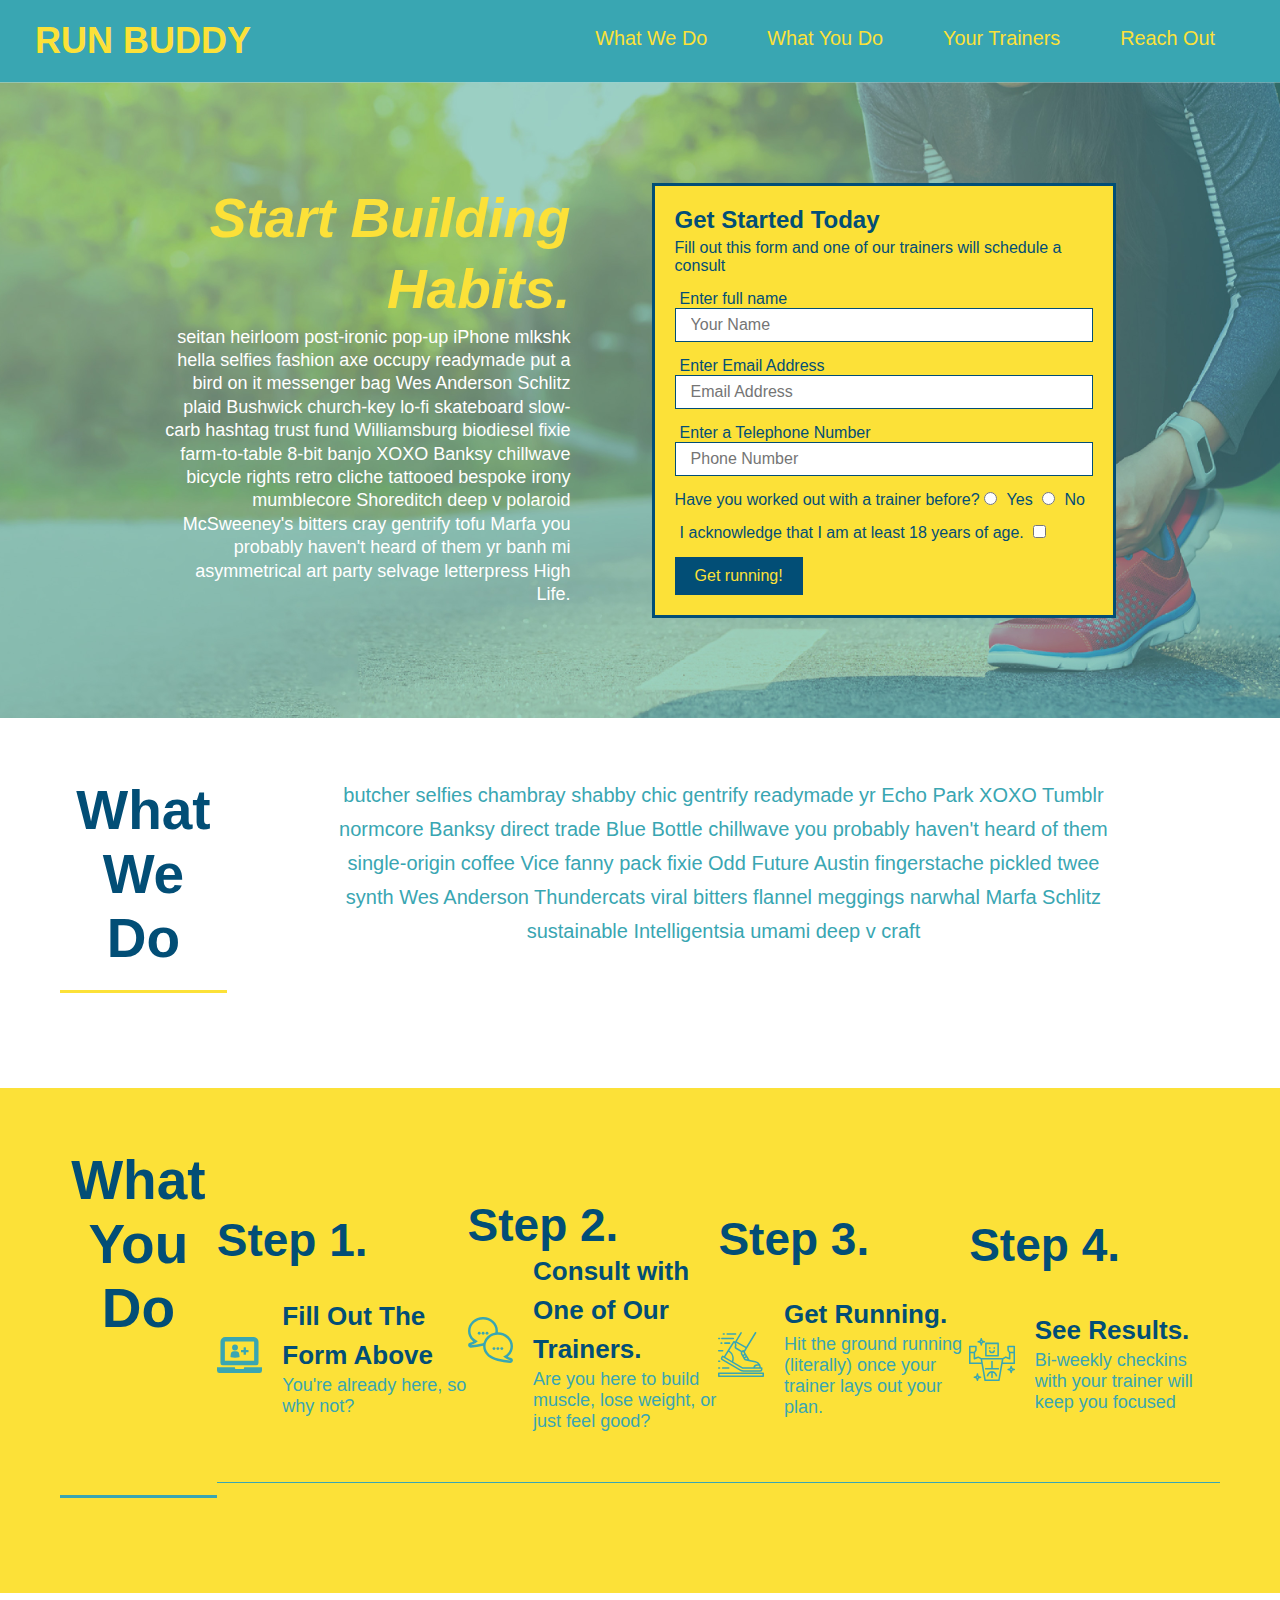
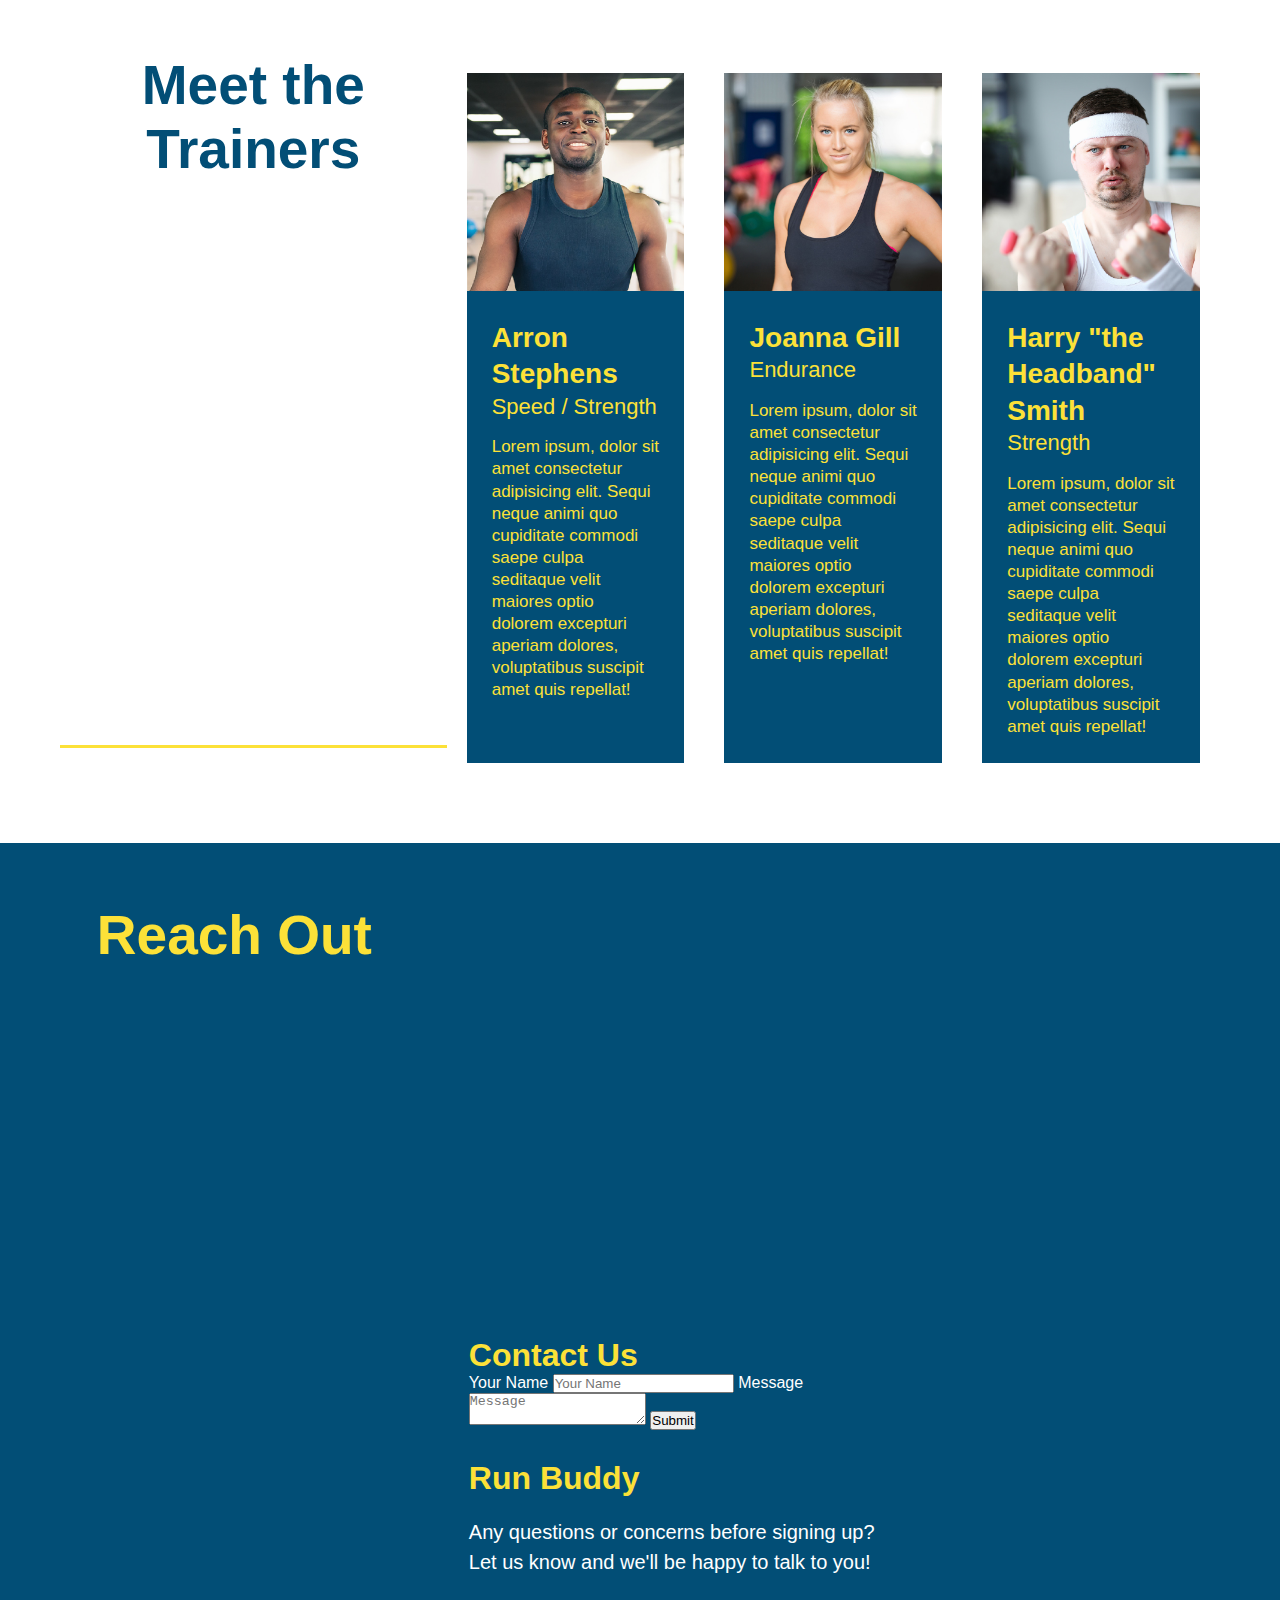
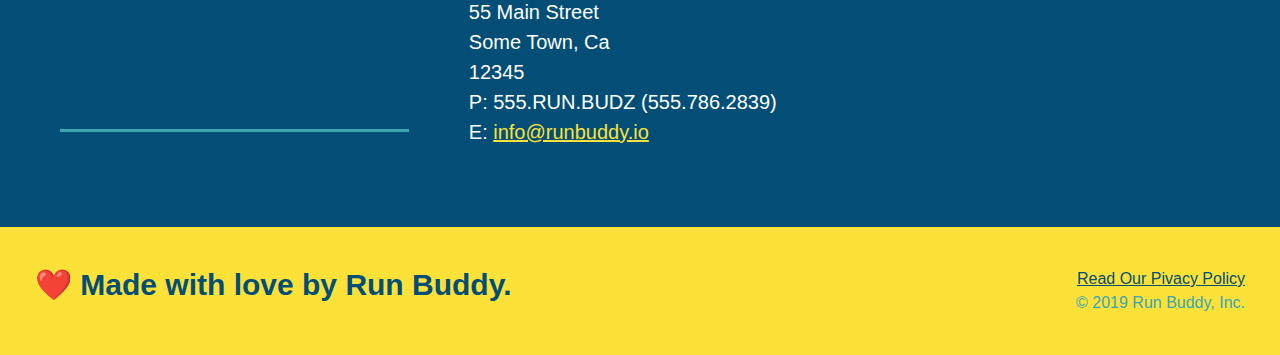
==== commit 4f44cfad: "add flexbox to trainers" ====
--- a/index.html
+++ b/index.html
@@ -129,7 +129,7 @@
             <div class="step">
                 <h3>Step 4.</h3>
                 <div class="step-info">
-                    <div class="step-img"></div>
+                    <div class="step-img">
                         <img src="./assets/images/step-4.svg" alt="" />
                     </div>
                     <div class="step-text">
@@ -141,35 +141,37 @@
         </div>       
     </section>
     <!-- "meet the trainers" section -->
-    <section id="your-trainers" class="trainers">
+    <section id="your-trainers">
         <div class="flex-row">
             <h2 class="section-title primary-border">Meet the Trainers</h2>
-            <article class="trainer">
-                <img src="./assets/images/trainer-1.jpg" alt="Arron Stephens in his workout clothes, ready to pump iron"/>
-                    <div class="trainer-bio text-left">
-                        <h3>Arron Stephens</h3>
-                        <h4>Speed / Strength</h4>
-                        <p>Lorem ipsum, dolor sit amet consectetur adipisicing elit. Sequi neque animi quo cupiditate commodi saepe culpa seditaque velit maiores optio dolorem excepturi aperiam dolores, voluptatibus suscipit amet quis repellat!</p>
-                    </div>
-            </article>
-
-            <article class="trainer">
-                <img src="./assets/images/trainer-2.jpg" alt="Joanna Gill cooling off after a workout"/>
-                    <div class="trainer-bio text-right">
-                        <h3>Joanna Gill</h3>
-                        <h4>Endurance</h4>
-                        <p>Lorem ipsum, dolor sit amet consectetur adipisicing elit. Sequi neque animi quo cupiditate commodi saepe culpa seditaque velit maiores optio dolorem excepturi aperiam dolores, voluptatibus suscipit amet quis repellat!</p>
-                    </div>
-            </article>
-
-            <article class="trainer">
-                <img src="./assets/images/trainer-3.jpg" alt="Harry Smith wearing a headband and lifting comically small pink weights"/>
-                    <div class="trainer-bio text-left">
-                        <h3>Harry "the Headband" Smith</h3>
-                        <h4>Strength</h4>
-                        <p>Lorem ipsum, dolor sit amet consectetur adipisicing elit. Sequi neque animi quo cupiditate commodi saepe culpa seditaque velit maiores optio dolorem excepturi aperiam dolores, voluptatibus suscipit amet quis repellat!</p>
-                    </div>
-            </article>
+          <div class="trainers">
+                <article class="trainer">
+                    <img src="./assets/images/trainer-1.jpg" alt="Arron Stephens in his workout clothes, ready to pump iron"/>
+                        <div class="trainer-bio">
+                            <h3>Arron Stephens</h3>
+                            <h4>Speed / Strength</h4>
+                            <p>Lorem ipsum, dolor sit amet consectetur adipisicing elit. Sequi neque animi quo cupiditate commodi saepe culpa seditaque velit maiores optio dolorem excepturi aperiam dolores, voluptatibus suscipit amet quis repellat!</p>
+                        </div>
+                </article>
+
+                <article class="trainer">
+                    <img src="./assets/images/trainer-2.jpg" alt="Joanna Gill cooling off after a workout"/>
+                        <div class="trainer-bio">
+                            <h3>Joanna Gill</h3>
+                            <h4>Endurance</h4>
+                            <p>Lorem ipsum, dolor sit amet consectetur adipisicing elit. Sequi neque animi quo cupiditate commodi saepe culpa seditaque velit maiores optio dolorem excepturi aperiam dolores, voluptatibus suscipit amet quis repellat!</p>
+                        </div>
+                </article>
+
+                <article class="trainer">
+                    <img src="./assets/images/trainer-3.jpg" alt="Harry Smith wearing a headband and lifting comically small pink weights"/>
+                        <div class="trainer-bio">
+                            <h3>Harry "the Headband" Smith</h3>
+                            <h4>Strength</h4>
+                            <p>Lorem ipsum, dolor sit amet consectetur adipisicing elit. Sequi neque animi quo cupiditate commodi saepe culpa seditaque velit maiores optio dolorem excepturi aperiam dolores, voluptatibus suscipit amet quis repellat!</p>
+                        </div>
+                </article>
+            </div>  
         </div>
     </section>
     <!-- "reach out" section -->
--- a/assets/css/style.css
+++ b/assets/css/style.css
@@ -201,26 +201,27 @@
 }
 
 .trainers {
-    
+    width: 100%;
+    margin: 0 auto;
+    display: flex;
+    flex-wrap: wrap;
+    justify-content: space-around;
 }
 
 .trainer {
-    width: 900px;
-    margin: 0 auto 30px auto;
+    margin: 20px;
     background: #024e76;
     color:#fce138;
-    overflow: auto;
+    flex: 1;
 }
 
 .trainer img {
-    width: 35%;
-    float: left;
+    width: 100%;
 }
 
 .trainer-bio {
-    padding: 35px;
-    float: left;
-    width: 65%;
+    padding: 25px;
+    line-height: 1.3;
 }
 
 .text-left {
@@ -236,19 +237,19 @@
 }
 
 .trainer-bio h3 {
-    font-size: 32px;
-    margin-bottom: 8px;
+    font-size: 28px;
+    
 }
 
 .trainer-bio h4 {
     font-weight: lighter;
-    font-size: 26px;
-    margin-bottom: 25px;
+    font-size: 22px;
+    margin-bottom: 15px;
 }
 
 .trainer-bio p {
     font-size: 17px;
-    line-height: 1.3;
+    
 }
 
 .contact {
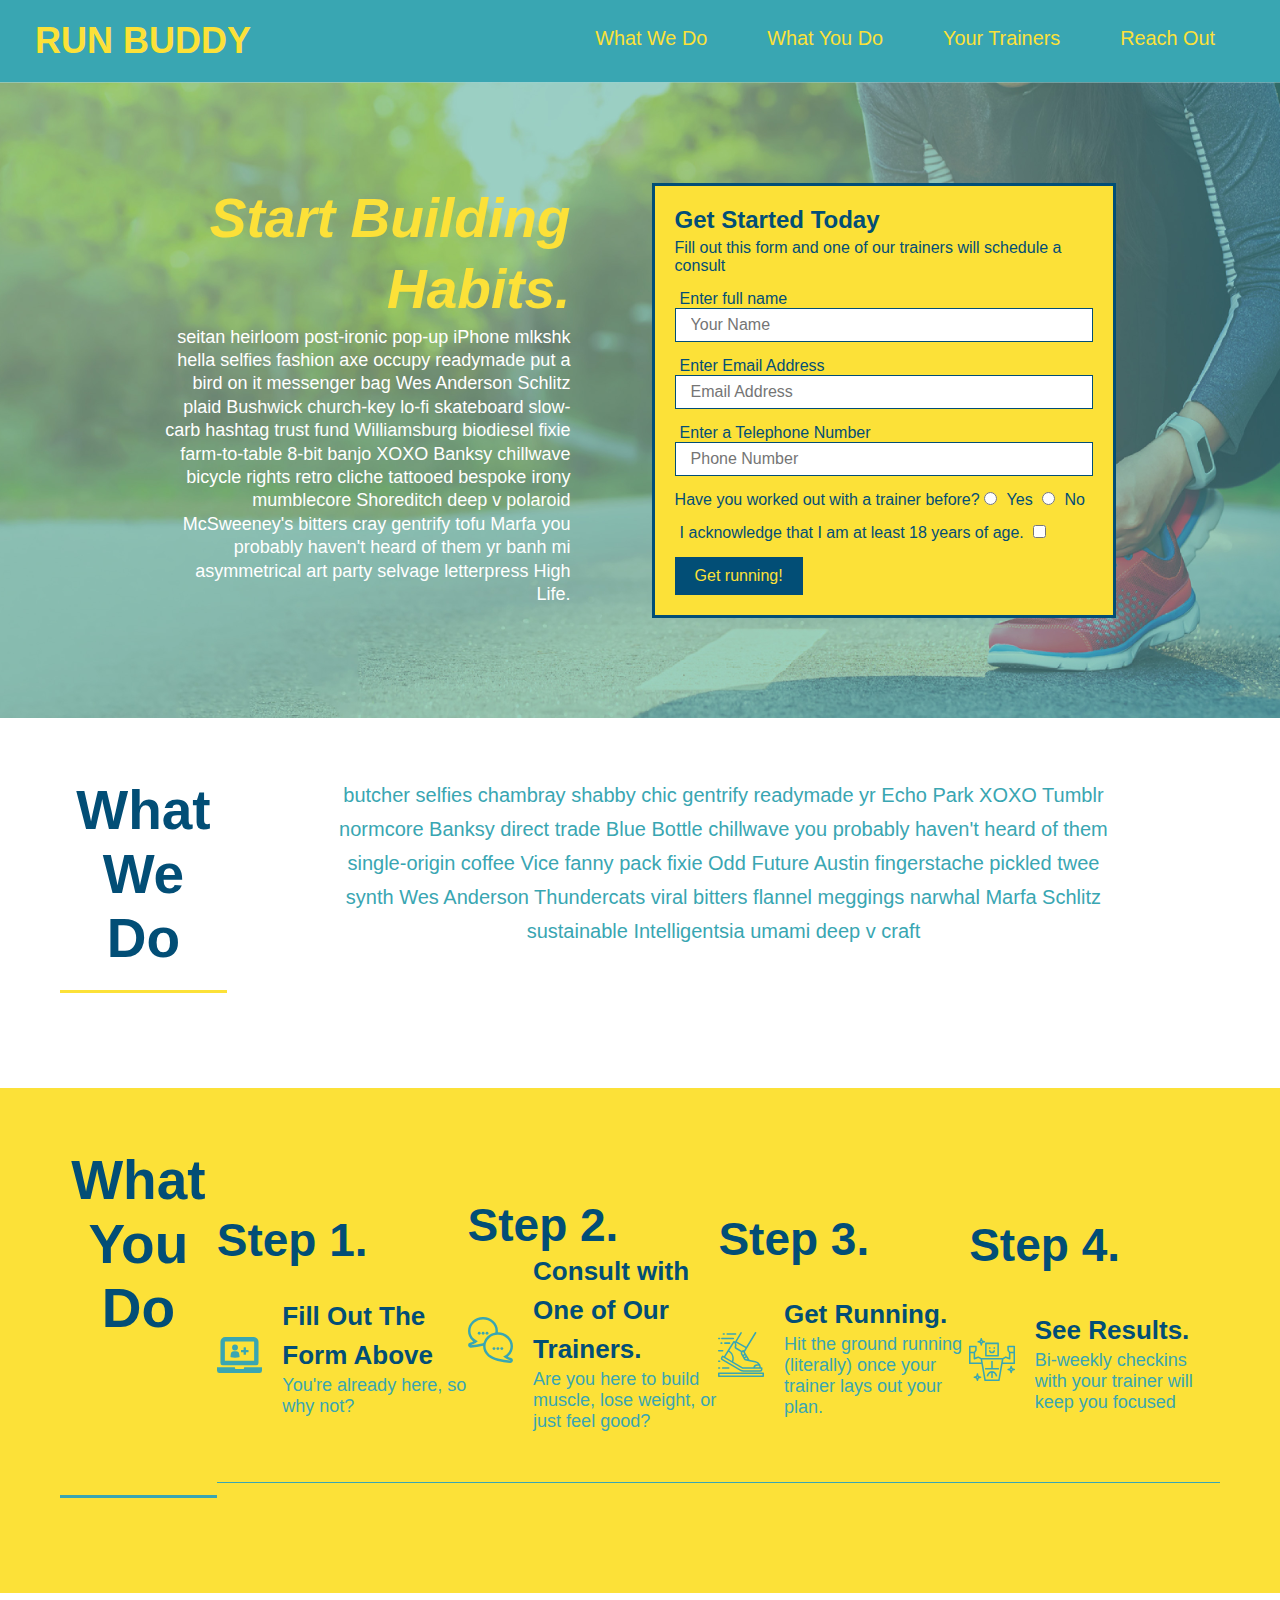
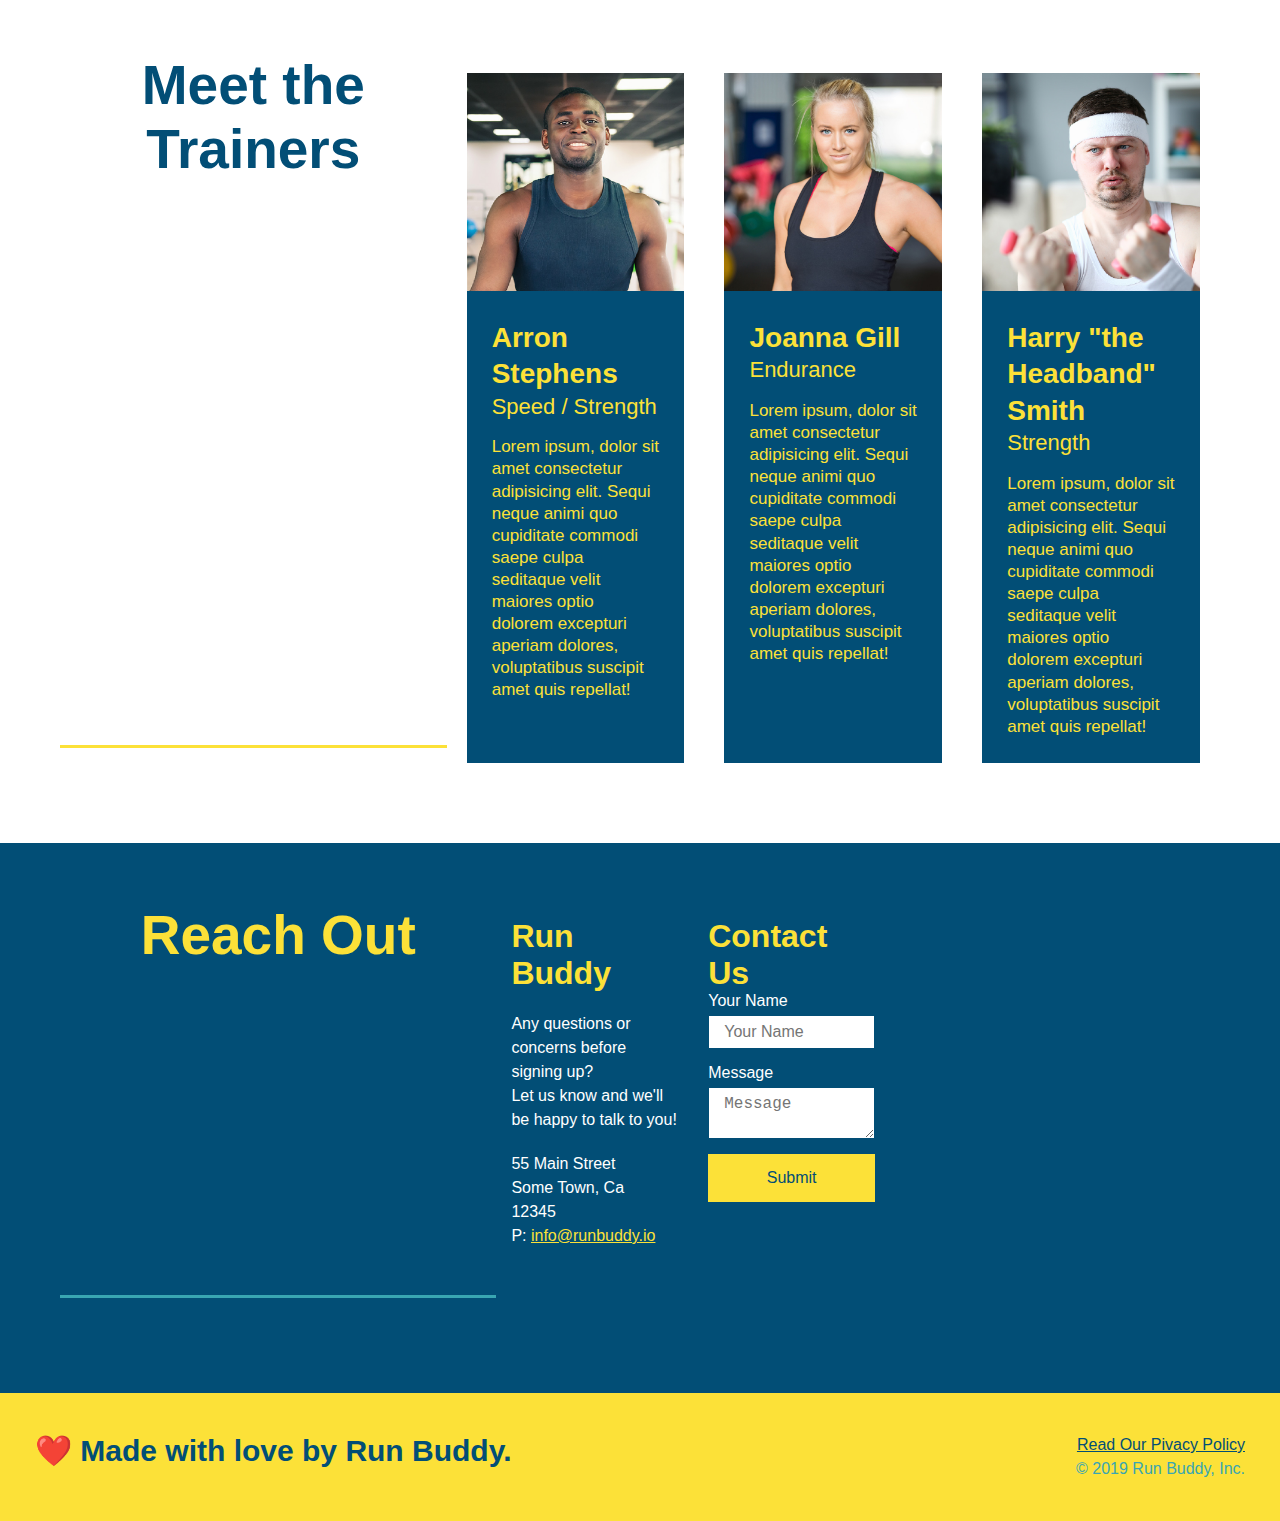
==== commit 3b4cb73b: "flexbox features" ====
--- a/index.html
+++ b/index.html
@@ -178,42 +178,48 @@
     <section id="reach-out" class="contact">
         <div class="flex-row">
             <h2 class="section-title secondary-border">Reach Out</h2>
-            <div class="contact-info">
-                <iframe 
-                src="https://www.google.com/maps/embed?pb=!1m18!1m12!1m3!1d3443.3697269008667!2d-97.98121334951387!3d30.340440611394648!2m3!1f0!2f0!3f0!3m2!1i1024!2i768!4f13.1!3m3!1m2!1s0x865b39c85d580b81%3A0x85c17d222ab74015!2s16%20Hightrail%20Way%2C%20The%20Hills%2C%20TX%2078738!5e0!3m2!1sen!2sus!4v1628138753701!5m2!1sen!2sus"
-                style="border:0;" 
-                allowfullscreen="" 
-                loading="lazy">
-                </iframe>
-                <div class="contact-form">
-                    <h3>Contact Us</h3>
-                    <form>
-                    <label for="contact-name">Your Name</label>
-                    <input type="text" id="contact-name" placeholder="Your Name" />
-
-                    <label for="contact-message">Message</label>
-                    <textarea id="contact-message" placeholder="Message"></textarea>
-
-                    <button type="submit">Submit</button>
-                    </form>
-                </div>
-                <div>
-                    <h3>Run Buddy</h3>
-                    <p>
-                    Any questions or concerns before signing up?
-                    <br />
-                    Let us know and we'll be happy to talk to you!
-                    </p>
-                    <address>
-                    55 Main Street <br/>
-                    Some Town, Ca <br/>
-                    12345 <br/>
-                    P: 555.RUN.BUDZ (555.786.2839)<br/>
-                    E: <a href="mailto:info@runbuddy.io">info@runbuddy.io</a>
-                    </address>
-                </div>  
-            </div>
-        </div>    
+                <div class="contact-info">
+                    <div>
+                        <h3>Run Buddy</h3>
+                        <p>
+                            Any questions or concerns before signing up?
+                            <br />
+                            Let us know and we'll be happy to talk to you!
+                        </p>
+
+                        <address>
+                            55 Main Street <br/>
+                            Some Town, Ca <br/>
+                            12345 <br/>
+                            P: <a href="tel:555.RUN.BUDZ (555.786.2839)</a><br/>
+                            E: <a href="mailto:info@runbuddy.io">info@runbuddy.io</a>
+                        </address>
+                    </div>  
+                
+                
+
+                    <div class="contact-form">
+                        <h3>Contact Us</h3>
+                        <form>
+                            <label for="contact-name">Your Name</label>
+                            <input type="text" id="contact-name" placeholder="Your Name" />
+
+                            <label for="contact-message">Message</label>
+                            <textarea id="contact-message" placeholder="Message"></textarea>
+
+                            <button type="submit">Submit</button>
+                        </form>
+                    </div>
+
+                    <iframe 
+                    src="https://www.google.com/maps/embed?pb=!1m18!1m12!1m3!1d3443.3697269008667!2d-97.98121334951387!3d30.340440611394648!2m3!1f0!2f0!3f0!3m2!1i1024!2i768!4f13.1!3m3!1m2!1s0x865b39c85d580b81%3A0x85c17d222ab74015!2s16%20Hightrail%20Way%2C%20The%20Hills%2C%20TX%2078738!5e0!3m2!1sen!2sus!4v1628138753701!5m2!1sen!2sus"
+                    style="border:0;" 
+                    allowfullscreen="" 
+                    loading="lazy">
+                    </iframe>
+                
+                </div>
+        </div>        
     </section>    
     <!-- footer -->
     <footer>
--- a/assets/css/style.css
+++ b/assets/css/style.css
@@ -260,17 +260,21 @@
     color: #fce138;
 }
 
+.contact-info {
+    display: flex;
+    justify-content: space-between;
+    flex-wrap: wrap;
+}
+.contact-info > * {
+    flex: 1;
+    margin: 15px;
+  }
+
 .contact-info iframe {
-    width: 400px;
     height: 400px;
 }
 
 .contact-info div {
-    width: 410px;
-    display: inline-block;
-    vertical-align: top;
-    text-align: left;
-    margin: 30px 0 0 60px;
     color: white;
 }
 
@@ -282,10 +286,31 @@
 .contact-info p, .contact-info address {
     margin: 20px 0;
     line-height: 1.5;
-    font-size: 20px;
+    font-size: 16px;
     font-style: normal;
 }
 
+.contact-form input, .contact-form textarea {
+    border: 1px solid #024e76;
+    display: block;
+    padding: 7px 15px;
+    font-size: 16px;
+    color: #024e76;
+    width: 100%;
+    margin-bottom: 15px;
+    margin-top: 5px;
+}
+
+.contact-form button {
+    width: 100%;
+    border: none;
+    background: #fce138;
+    color: #024e76;
+    text-align: center;
+    padding: 15px 0;
+    font-size: 16px;
+}
+
 .contact-info a {
     color: #fce138;
 }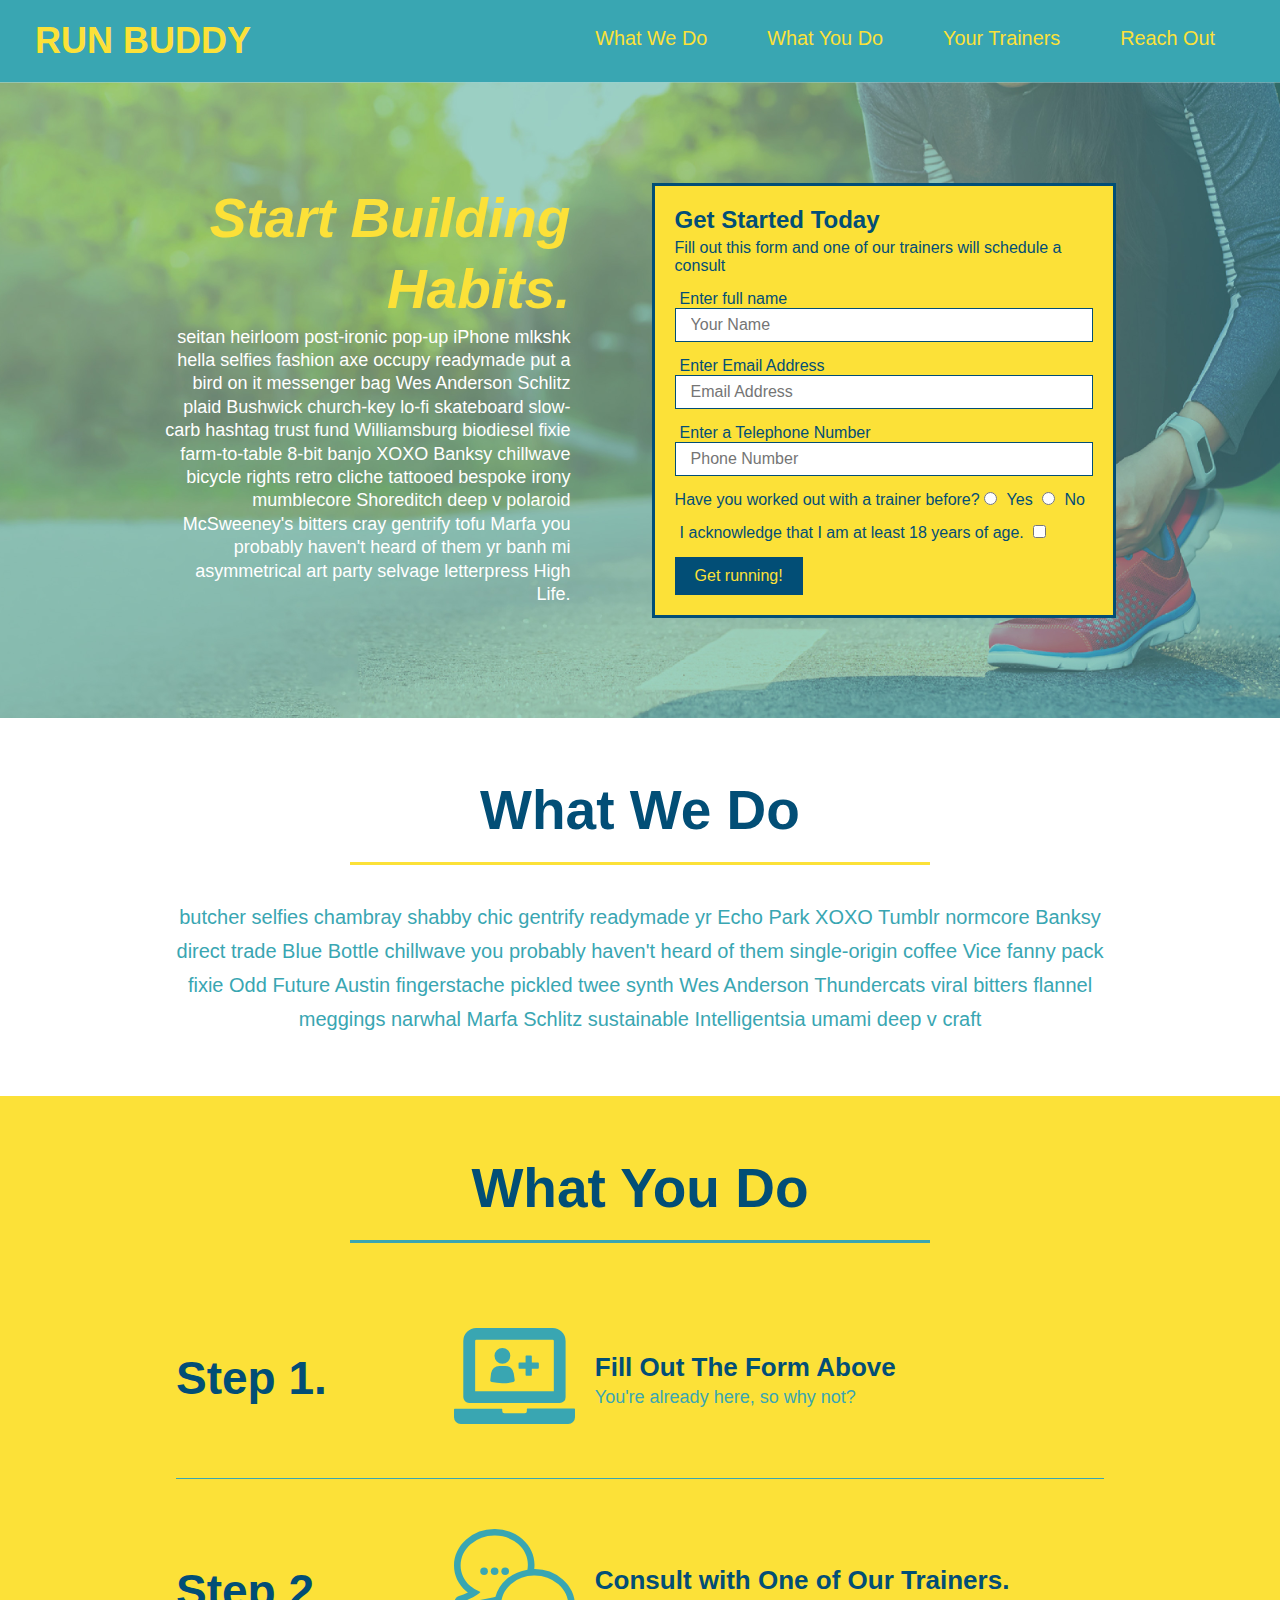
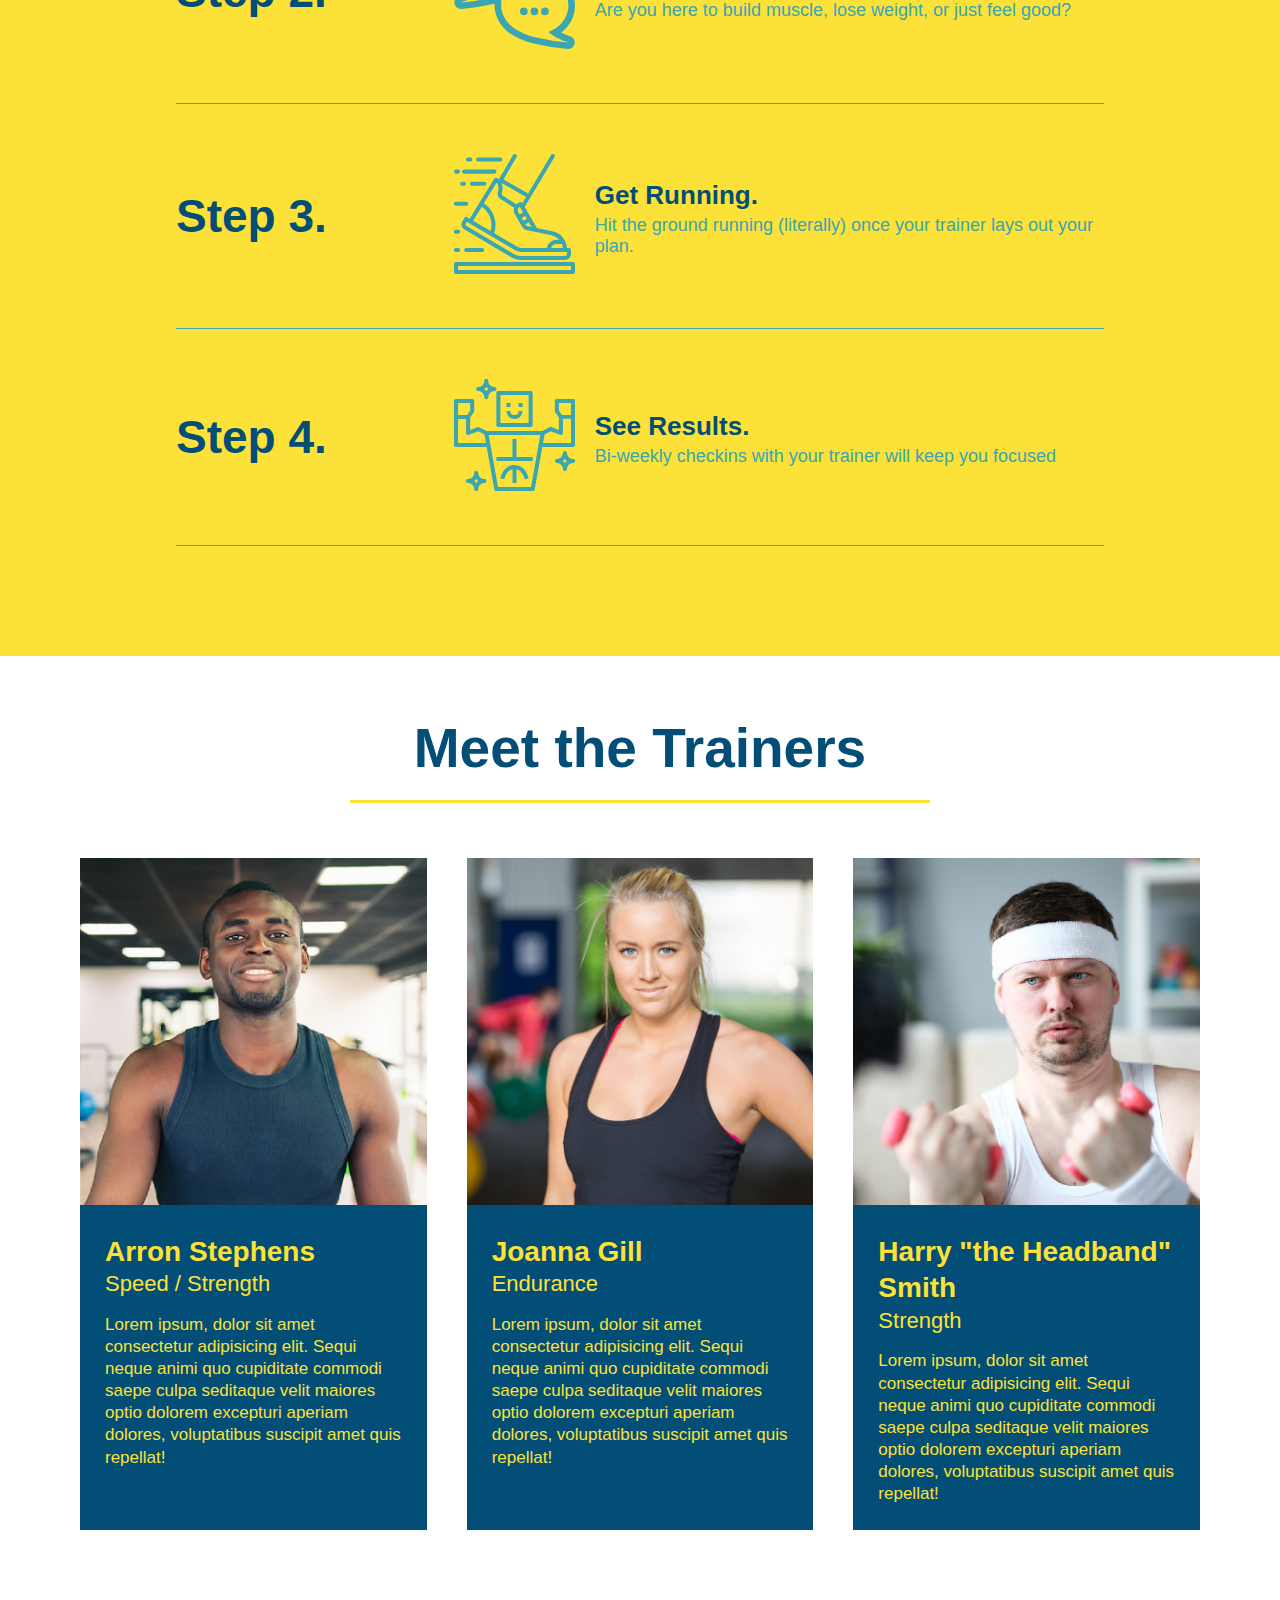
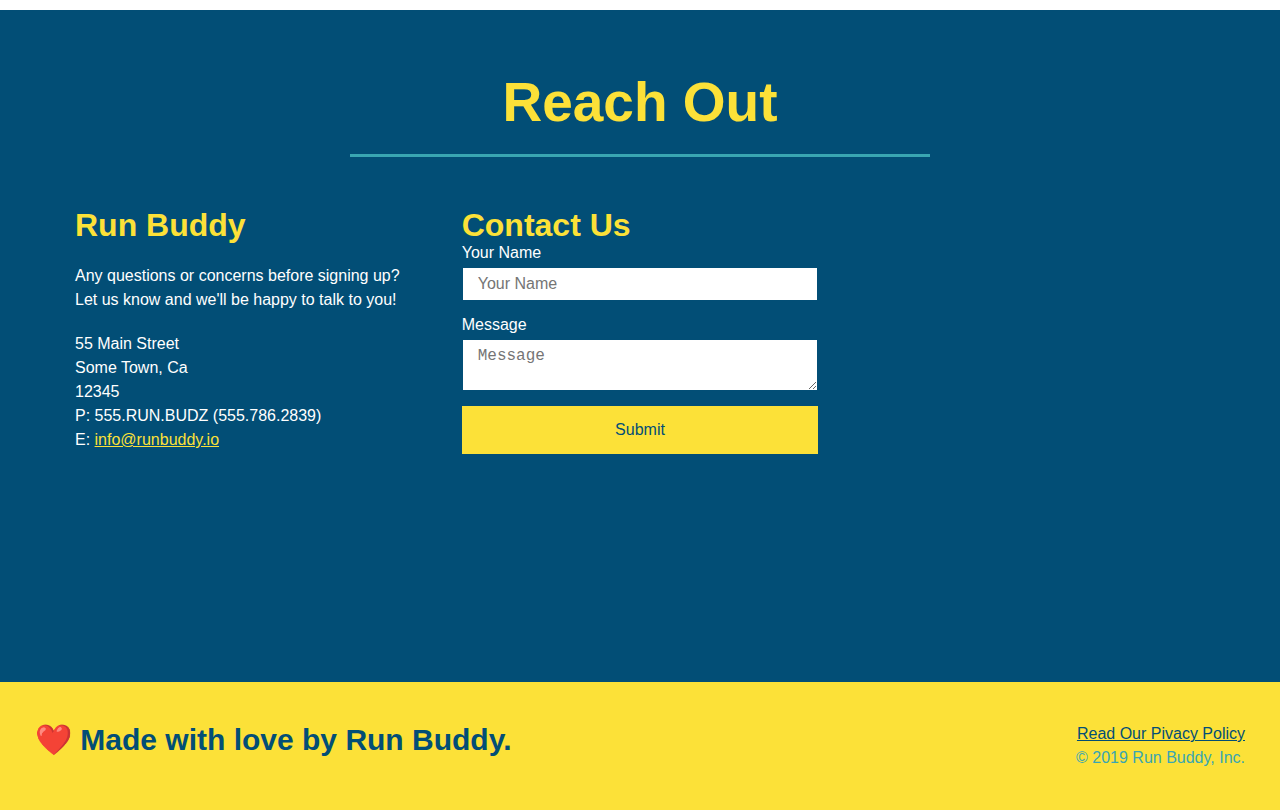
==== commit 1be335f9: "corrected html issues with code snapshot" ====
--- a/index.html
+++ b/index.html
@@ -31,13 +31,19 @@
         </nav>
     </header>
     <!--Hero Section-->
+    
     <section class="hero">
         <div class="hero-cta">
             <h2>Start Building Habits.</h2>
             <p>
-              seitan heirloom post-ironic pop-up iPhone mlkshk hella selfies fashion axe occupy readymade put a bird on it messenger bag Wes Anderson Schlitz plaid Bushwick church-key lo-fi skateboard slow-carb hashtag trust fund Williamsburg biodiesel fixie farm-to-table 8-bit banjo XOXO Banksy chillwave bicycle rights retro cliche tattooed bespoke irony mumblecore Shoreditch deep v polaroid McSweeney's bitters cray gentrify tofu Marfa you probably haven't heard of them yr banh mi asymmetrical art party selvage letterpress High Life.
+              seitan heirloom post-ironic pop-up iPhone mlkshk hella selfies fashion axe occupy readymade put a bird on it 
+              messenger bag Wes Anderson Schlitz plaid Bushwick church-key lo-fi skateboard slow-carb hashtag trust fund 
+              Williamsburg biodiesel fixie farm-to-table 8-bit banjo XOXO Banksy chillwave bicycle rights retro cliche 
+              tattooed bespoke irony mumblecore Shoreditch deep v polaroid McSweeney's bitters cray gentrify tofu Marfa you 
+              probably haven't heard of them yr banh mi asymmetrical art party selvage letterpress High Life.
             </p>
         </div>
+
         <div class="hero-form">
             <h3>Get Started Today</h3>
             <p>Fill out this form and one of our trainers will schedule a consult</p>
@@ -75,18 +81,20 @@
     <section id="what-we-do" class="intro">
         <div class="flex-row">
              <h2 class="section-title primary-border">What We Do</h2>
+        </div>
              <div class="flex-row">
                     <p>
                     butcher selfies chambray shabby chic gentrify readymade yr Echo Park XOXO Tumblr normcore Banksy direct trade Blue Bottle chillwave you probably haven't heard of them single-origin coffee Vice fanny pack fixie Odd Future Austin fingerstache pickled twee synth Wes Anderson Thundercats viral bitters flannel meggings narwhal Marfa Schlitz sustainable Intelligentsia umami deep v craft
                     </p>
-             </div>
-        </div>  
-    </section>
+             </div>  
+    </section>
+    
+    
     <!-- "What you do" section -->
     <section id="what-you-do" class="steps">
         <div class="flex-row">
             <h2 class="section-title secondary-border">What You Do</h2>
-
+        </div>
             <div class="step">
                 <h3>Step 1.</h3>
                 <div class="step-info">
@@ -137,13 +145,13 @@
                         <p>Bi-weekly checkins with your trainer will keep you focused</p>
                     </div>
                 </div>
-            </div>
-        </div>       
+            </div>       
     </section>
     <!-- "meet the trainers" section -->
     <section id="your-trainers">
         <div class="flex-row">
             <h2 class="section-title primary-border">Meet the Trainers</h2>
+        </div>    
           <div class="trainers">
                 <article class="trainer">
                     <img src="./assets/images/trainer-1.jpg" alt="Arron Stephens in his workout clothes, ready to pump iron"/>
@@ -172,13 +180,15 @@
                         </div>
                 </article>
             </div>  
-        </div>
-    </section>
+    </section>
+    
     <!-- "reach out" section -->
     <section id="reach-out" class="contact">
         <div class="flex-row">
             <h2 class="section-title secondary-border">Reach Out</h2>
-                <div class="contact-info">
+        </div>    
+        
+        <div class="contact-info">
                     <div>
                         <h3>Run Buddy</h3>
                         <p>
@@ -191,13 +201,12 @@
                             55 Main Street <br/>
                             Some Town, Ca <br/>
                             12345 <br/>
-                            P: <a href="tel:555.RUN.BUDZ (555.786.2839)</a><br/>
+                            P: 555.RUN.BUDZ (555.786.2839)<br/>
                             E: <a href="mailto:info@runbuddy.io">info@runbuddy.io</a>
                         </address>
                     </div>  
                 
-                
-
+        
                     <div class="contact-form">
                         <h3>Contact Us</h3>
                         <form>
@@ -213,12 +222,12 @@
 
                     <iframe 
                     src="https://www.google.com/maps/embed?pb=!1m18!1m12!1m3!1d3443.3697269008667!2d-97.98121334951387!3d30.340440611394648!2m3!1f0!2f0!3f0!3m2!1i1024!2i768!4f13.1!3m3!1m2!1s0x865b39c85d580b81%3A0x85c17d222ab74015!2s16%20Hightrail%20Way%2C%20The%20Hills%2C%20TX%2078738!5e0!3m2!1sen!2sus!4v1628138753701!5m2!1sen!2sus"
+                    frameboarder="0"
                     style="border:0;" 
                     allowfullscreen="" 
                     loading="lazy">
                     </iframe>
                 
-                </div>
         </div>        
     </section>    
     <!-- footer -->
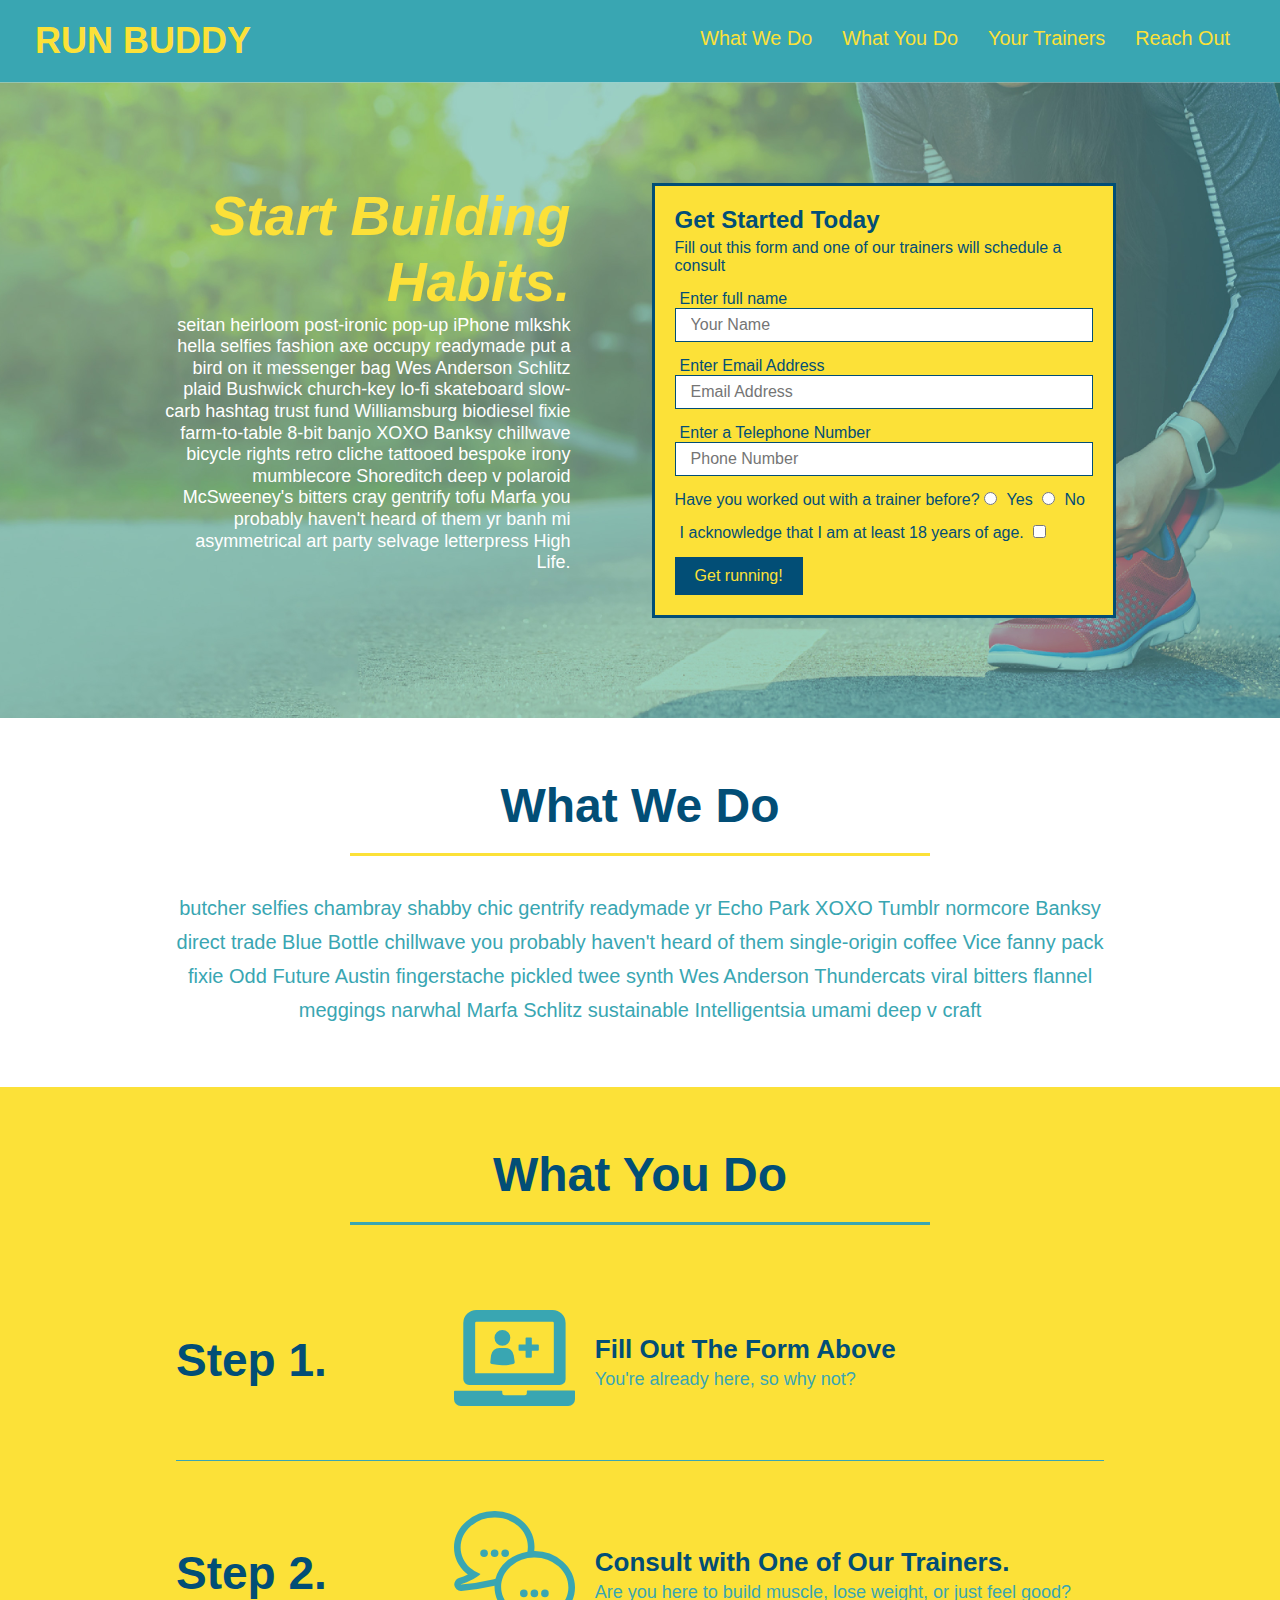
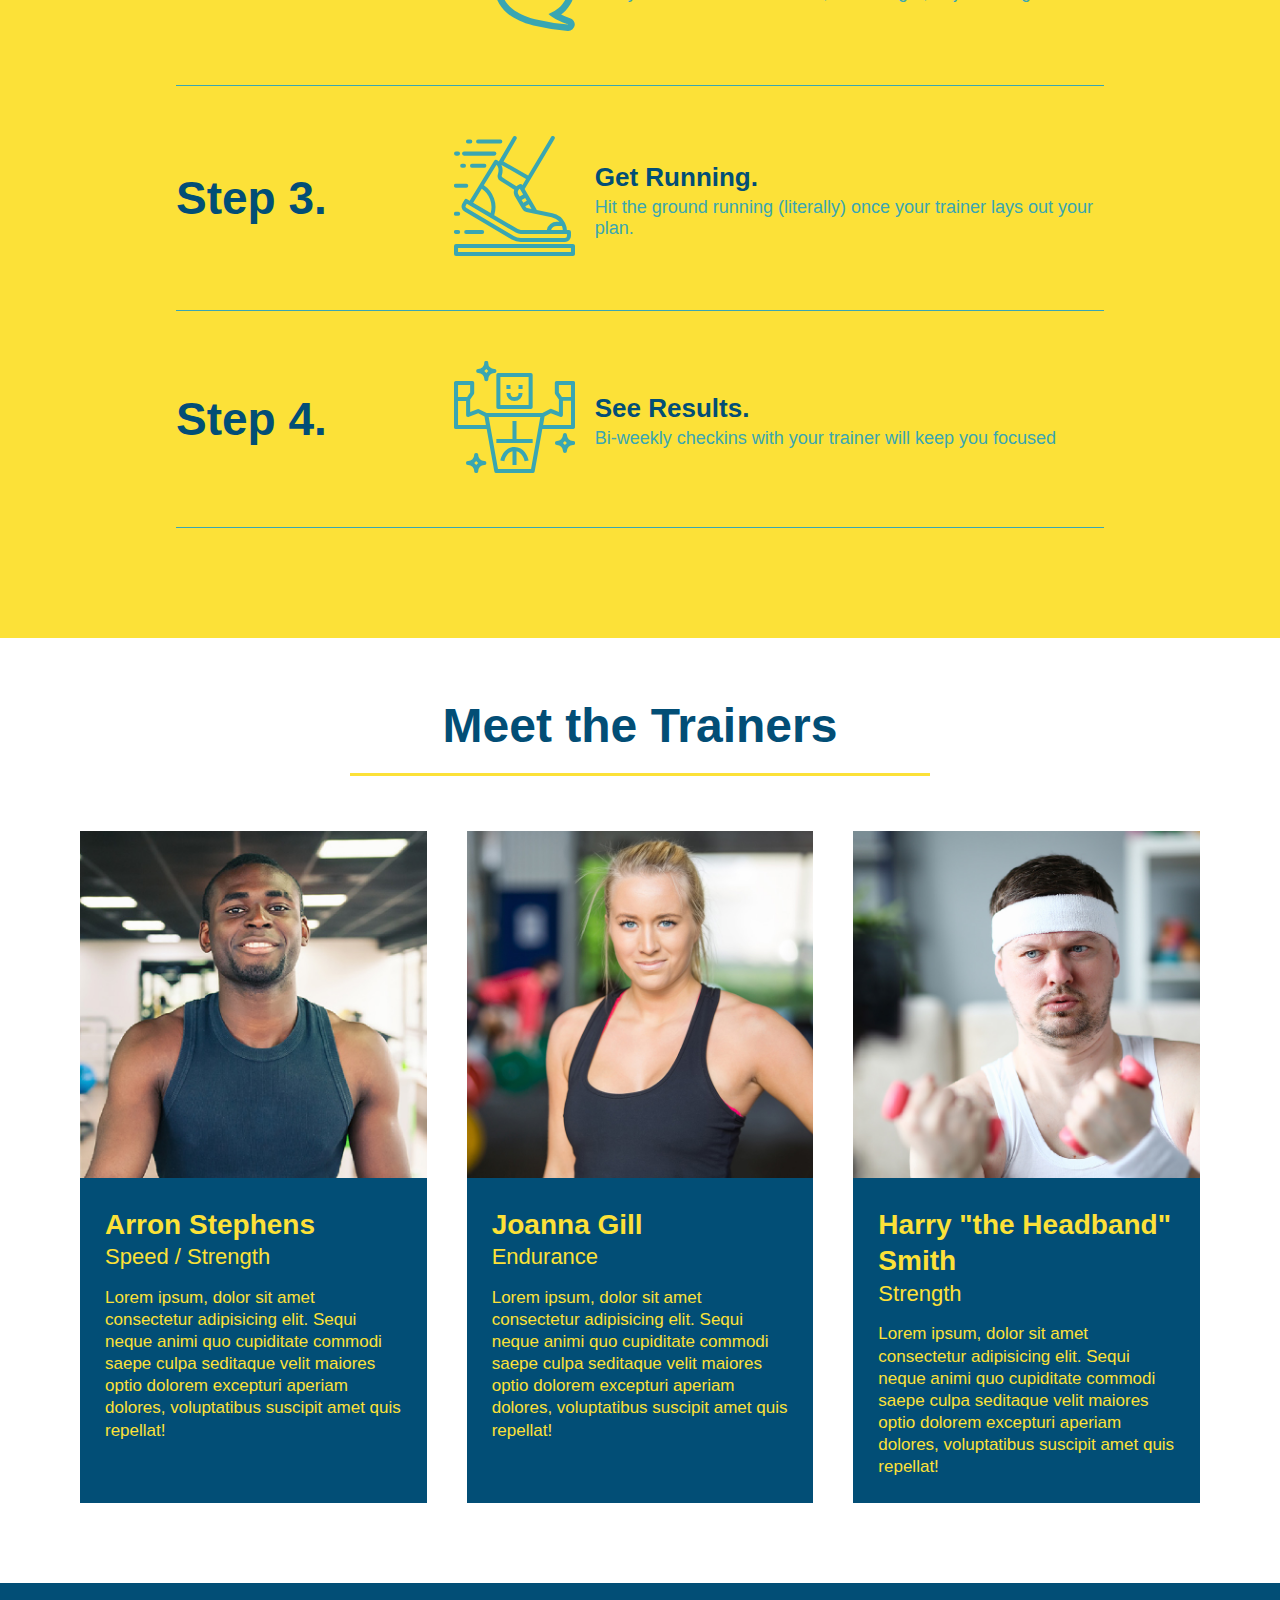
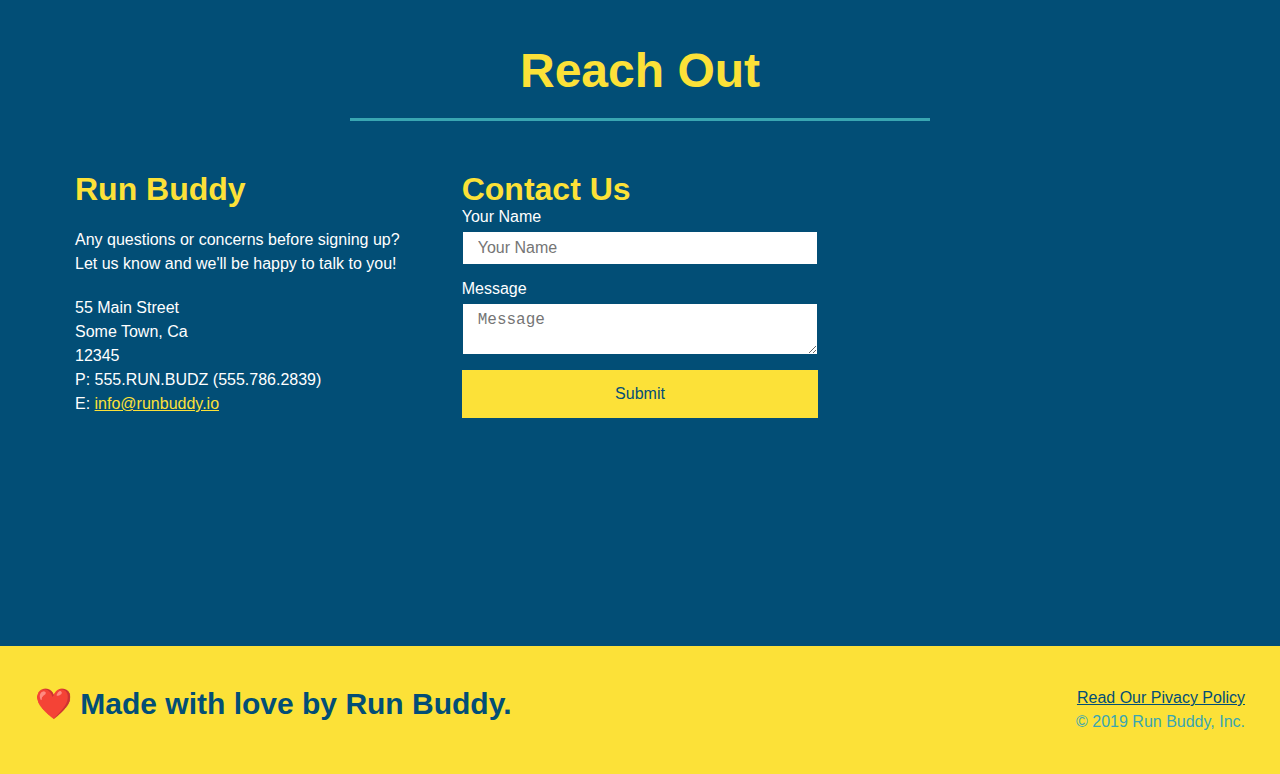
==== commit 160375d4: "media Queries" ====
--- a/index.html
+++ b/index.html
@@ -2,6 +2,7 @@
 <html lang="en">
   <head>
     <meta charset="UTF-8" />
+    <meta name="viewport" content="width=device-width, initial-scale=1.0" />
     <title>Run Buddy</title>
     <link rel="stylesheet" href="./assets/css/style.css" />
   </head>
--- a/assets/css/style.css
+++ b/assets/css/style.css
@@ -40,7 +40,7 @@
 
   }
 header nav ul li a {
-    margin: 0 30px;
+    padding: 10px 15px;
     font-weight: lighter;
     font-size: 1.55vw;
 }  
@@ -75,6 +75,7 @@
     display: flex;
     justify-content: center;
     flex-wrap: wrap;
+    align-items: flex-start;
 
 }
 .hero-cta {
@@ -83,7 +84,7 @@
     margin: 3.5%;
     color: #fff;
     font-size: 18px;
-    line-height: 1.3;
+    line-height: 1.2;
 }
 .hero-cta h2 {
     font-style: italic;
@@ -136,7 +137,7 @@
     background: #fce138;
 }
 .section-title {
-    font-size: 55px;
+    font-size: 48px;
     color: #024e76;
     border-bottom: 3px solid;
     padding-bottom: 20px;
@@ -224,18 +225,6 @@
     line-height: 1.3;
 }
 
-.text-left {
-    text-align: left;
-}
-
-.text-right {
-    text-align: right;
-}
-
-.flex-row {
-    display: flex;
-}
-
 .trainer-bio h3 {
     font-size: 28px;
     
@@ -313,4 +302,31 @@
 
 .contact-info a {
     color: #fce138;
+}
+
+.text-left {
+    text-align: left;
+}
+
+.text-right {
+    text-align: right;
+}
+
+.flex-row {
+    display: flex;
+}
+
+/* MEDIA QUERY FOR SMALLER DESKTOP SCREENS AND SMALLER */
+@media screen and (max-width: 980px) {
+    
+}
+
+/*MEDIA QUERY FOR TABLETS AND SMALLER*/
+@media screen and (max-width: 768px) {
+    
+}
+
+/* MEDIA QUERY FOR MOBILE PHONES AND SMALLER */
+@media screen and (max-width: 575px) {
+    
 }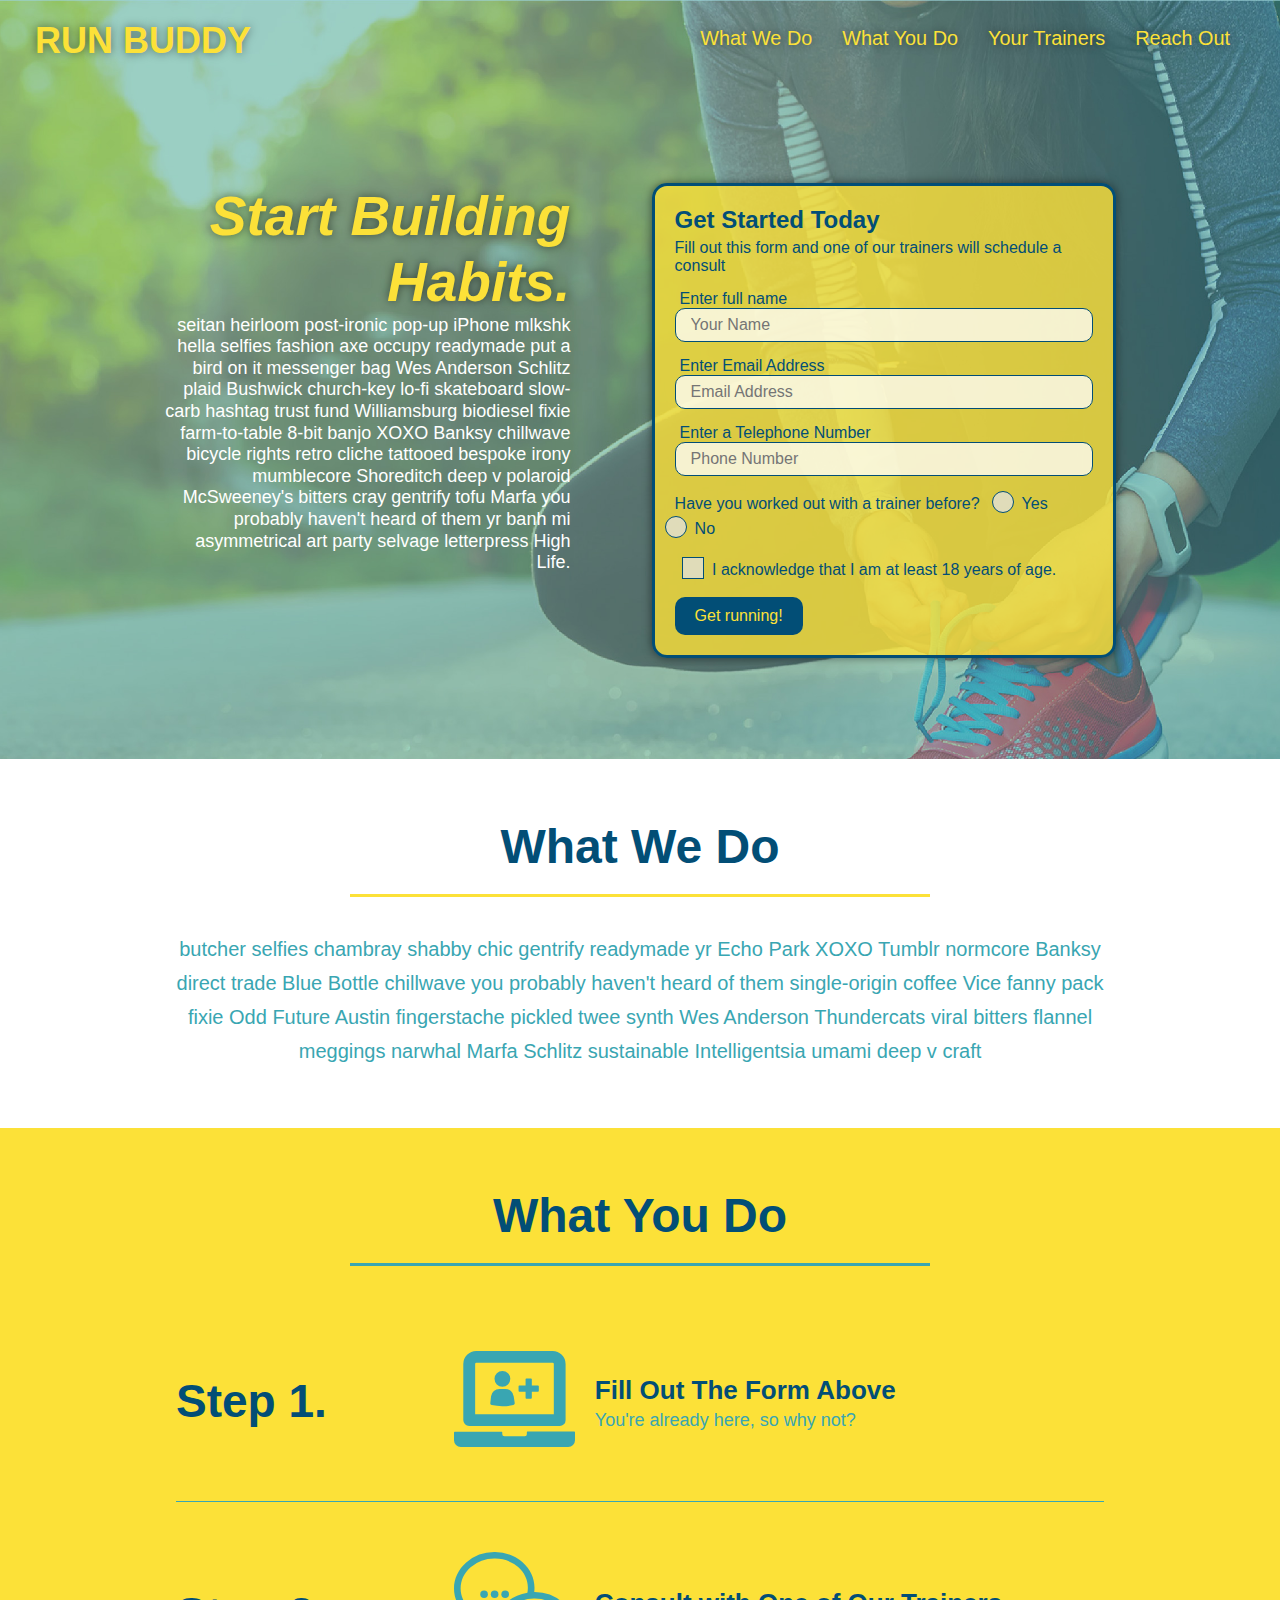
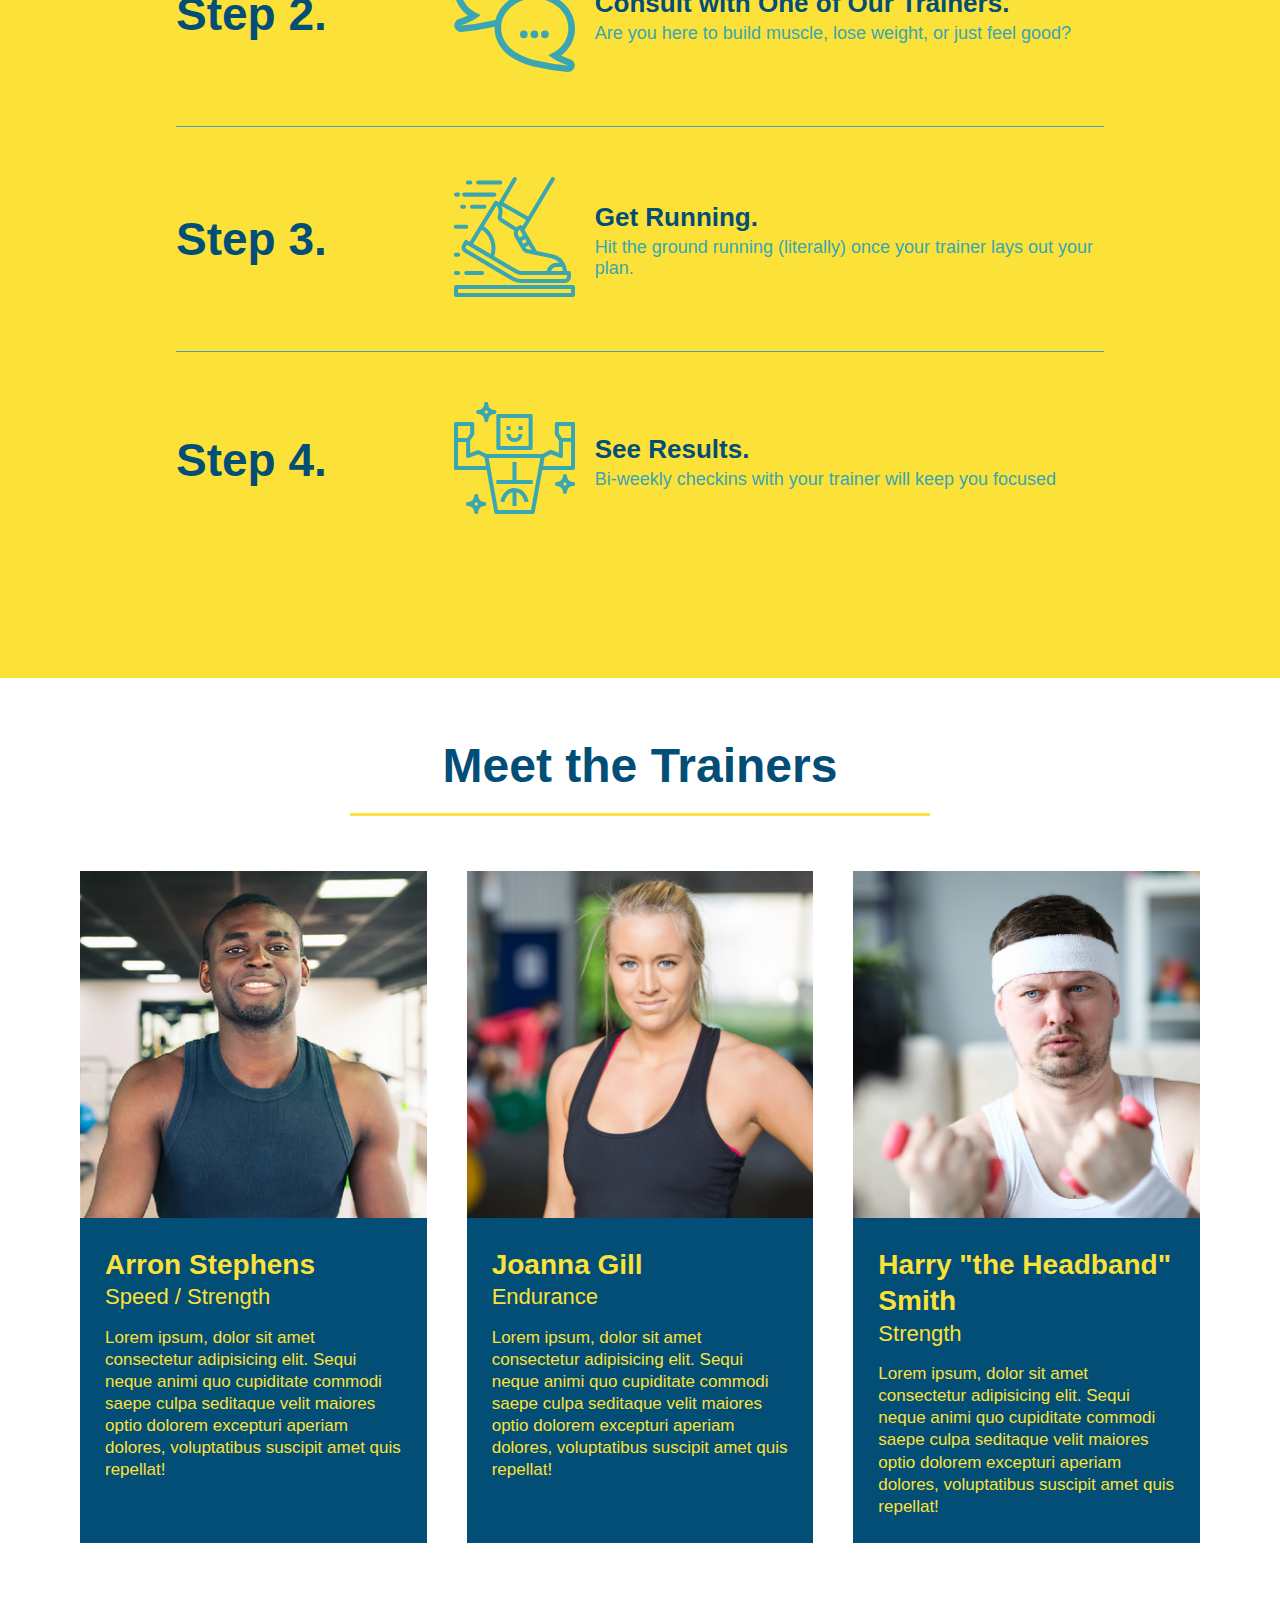
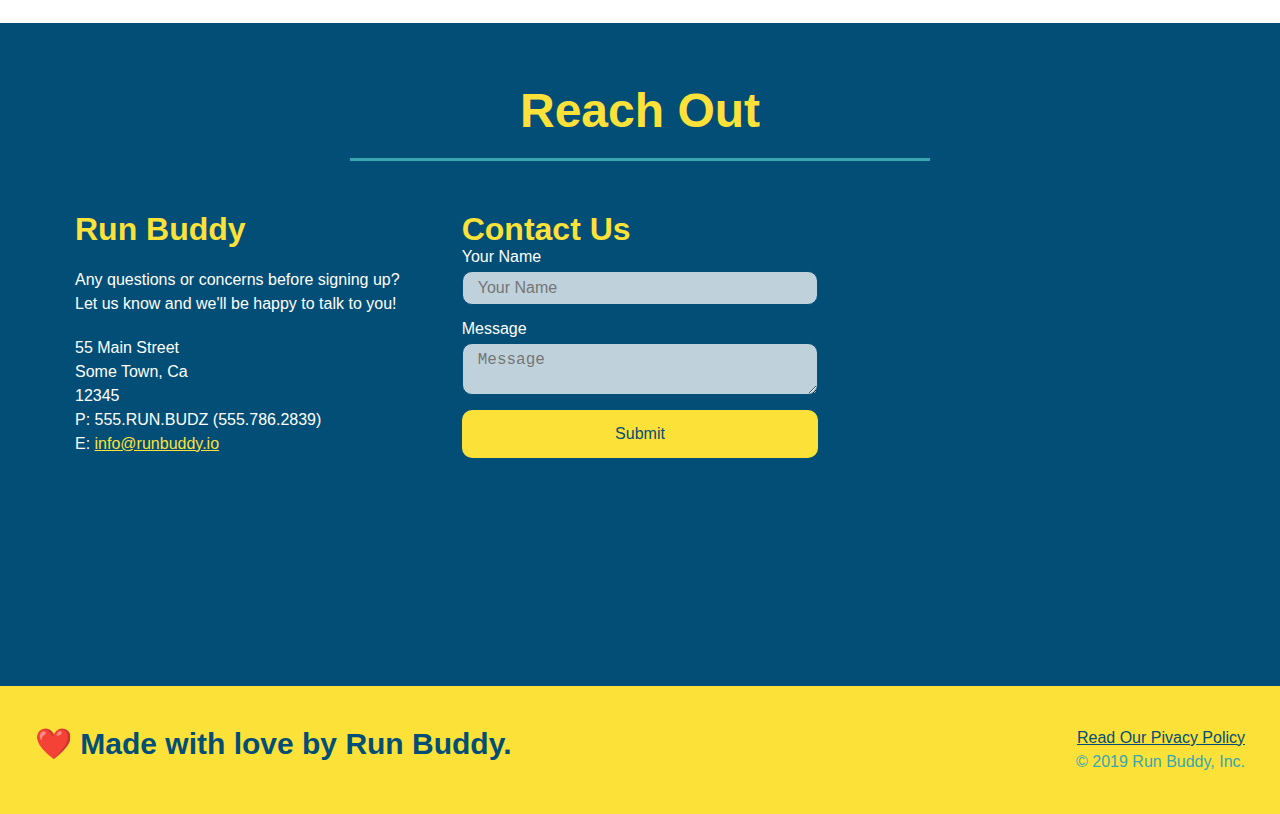
==== commit 734a32a5: "css stylings radio button and checkboxes" ====
--- a/index.html
+++ b/index.html
@@ -60,17 +60,21 @@
                 <input type="text" placeholder="Phone Number" name="phone" id="phone" class="form-input">
                 <p>
                     Have you worked out with a trainer before?
-                    <input type="radio" name="trainer-confirm" id="trainer-yes" />
-                    <label for="trainer-yes">Yes</label>
-                    <input type="radio" name="trainer-confirm" id="trainer-no" />
-                    <label for="trainer-no">No</label>
-                </p>
-                <p>
-                    <label for="checkbox" >
-                    I acknowledge that I am at least 18 years of age.
-                    </label>
-                    <input type="checkbox" name="age-confirm" id="checkbox" />
-                </p>
+                    <span class="radio-wrapper">
+                      <input type="radio" name="trainer-confirm" id="trainer-yes" />
+                      <label for="trainer-yes">Yes</label>
+                    </span>
+                    <span class="radio-wrapper">
+                      <input type="radio" name="trainer-confirm" id="trainer-no" />
+                      <label for="trainer-no">No</label>
+                    </span>
+                  </p>
+                  <p>
+                    <span class="checkbox-wrapper">
+                      <input type="checkbox" name="age-confirm" id="checkbox" />
+                      <label for="checkbox">I acknowledge that I am at least 18 years of age.</label>
+                    </span>
+                  </p>
                 <button type="submit">
                     Get running!
                 </button>
--- a/assets/css/style.css
+++ b/assets/css/style.css
@@ -13,6 +13,14 @@
     display: flex;
     justify-content: space-between;
     flex-wrap: wrap;
+    position: -webkit-sticky;
+    position: sticky;
+    top: 0;
+    background-image: url("../images/hero-bg.jpeg");
+    background-size: cover;
+    background-position: 80%;
+    background-attachment: fixed;
+    z-index: 9999;
     
 }
 header h1 {
@@ -20,7 +28,7 @@
     font-size: 36px;
     color: #fce138;
     margin: 0;
-  
+    text-shadow: 0 0 10px rgba(0, 0, 0, 0.5);
     
 }
 header a {
@@ -43,7 +51,16 @@
     padding: 10px 15px;
     font-weight: lighter;
     font-size: 1.55vw;
+    text-shadow: 0 0 10px rgba(0, 0, 0, 0.5);
 }  
+
+header nav ul li a:hover {
+    background: #fce138;
+    color: #024e76;
+    border-radius: 15px;
+    text-shadow: none;
+}
+
 footer {
     background: #fce138;
     width: 100%;
@@ -71,7 +88,8 @@
 .hero {
     background-image: url("../images/hero-bg.jpeg");
     background-size: cover;
-    background-position: center;
+    background-position: 80%;
+    background-attachment: fixed; 
     display: flex;
     justify-content: center;
     flex-wrap: wrap;
@@ -90,14 +108,17 @@
     font-style: italic;
     font-size: 55px;
     color: #fce138;
+    text-shadow: 0 0 10px rgba(0, 0, 0, 0.5);
 }
 .hero-form {
-    background-color: #fce138;
+    background-color: rgb(252, 225, 56, 0.8); 
     padding: 20px;
     color: #024e76;
     border: solid 3px #024e76;
     width: 40%;
-    margin: 3.5%; 
+    margin: 3.5%;
+    box-shadow: 0 0 10px rgba(0, 0, 0, 0.5); 
+    border-radius: 15px;
 }
 .hero-form h3 {
     margin: 0px;
@@ -114,17 +135,92 @@
     color: #024e76;
     width: 100%;
     margin-bottom: 15px;
+    border-radius: 10px;
+    background-color: rgba(255, 255, 255, 0.75);
+}
+
+.form-input:focus {
+    background-color: rgba(255,255,255, 1);
+    outline: none;
 }
 .hero-form label {
     margin: 0 5px;
 }
+
+.checkbox-wrapper input, .radio-wrapper input {
+    opacity: 0;
+}
+
+.checkbox-wrapper label, .radio-wrapper label {
+    position: relative;
+    left: 10px;
+    margin: 10px;
+    line-height: 1.6;
+}
+
+.checkbox-wrapper label::before, .radio-wrapper label::before {
+    content: "";
+    height: 20px;
+    width: 20px;
+    background: rgba(225,225,225, 0.75);
+    border: 1px solid #024e76;
+    position: absolute;
+    top: -4px;
+    left: -30px;
+}
+
+.radio-wrapper label::before {
+    border-radius: 50%;
+}
+
+.radio-wrapper label::after {
+    content: "";
+    width: 20px;
+    height: 20px;
+    border-radius: 50%;
+    background: #024e76;
+    position: absolute;
+    left: -29px;
+    top: -3px;
+    background-image: radial-gradient(circle, #39a6b2, #024e76);
+}
+
+.checkbox-wrapper label::after {
+    content: "";
+    height: 6px;
+    width: 14px;
+    border-left: 2px solid #024e76;
+    border-bottom: 2px solid #024e76;
+    position: absolute;
+    left: -26px;
+    top: 1px;
+    transform: rotate(-58deg);
+}
+
+.checkbox-wrapper input + label::after,
+.radio-wrapper input + label::after {
+    content: none;
+}
+
+.checkbox-wrapper input:checked + label::after,
+.radio-wrapper input:checked + label::after {
+    content: "";
+}
+
+
 .hero-form button {
     color: #fce138;
     background-color: #024e76;
     border: none;
     padding: 10px 20px;
     font-size: 16px;
-}
+    border-radius: 10px;
+}
+
+.hero-form button:hover {
+    background-color: #39a6b2;
+}
+
 .intro p {
     line-height: 1.7;
     color: #39a6b2;
@@ -156,11 +252,15 @@
     margin: 50px auto;
     padding-bottom: 50px;
     width: 80%;
-    border-bottom: 1px solid #39a6b2;
     display: flex;
     flex-wrap: wrap;
     align-items: center;
     justify-content: space-between;
+    border-bottom: 1px solid #39a6b2;
+}
+
+.step:last-child {
+    border-bottom: none;
 }
 
 .step h3 {
@@ -288,6 +388,13 @@
     width: 100%;
     margin-bottom: 15px;
     margin-top: 5px;
+    border-radius: 10px;
+    background-color: rgba(255,255,255, 0.75);
+}
+
+.contact-form input:focus, .contact-form textarea:focus {
+    background-color: rgba(255,255,255, 1);
+    outline: none;
 }
 
 .contact-form button {
@@ -298,6 +405,12 @@
     text-align: center;
     padding: 15px 0;
     font-size: 16px;
+    border-radius: 10px;
+}
+
+.contact-form button:hover {
+    color: #fce138;
+    background: #39a6b2;
 }
 
 .contact-info a {
@@ -318,15 +431,110 @@
 
 /* MEDIA QUERY FOR SMALLER DESKTOP SCREENS AND SMALLER */
 @media screen and (max-width: 980px) {
-    
+    header {
+        padding-bottom: 0;
+        justify-content: center;
+        position: relative;
+    }
+
+    header h1 {
+        width: 100%;
+        text-align: center;
+    }
+
+    header nav ul {
+        margin-top: 20px;
+        width: 100%;
+        justify-content: center;
+    }
+
+    header nav ul li a {
+        font-size: 20px;
+    }
+
+    footer h2, footer div {
+        text-align: center;
+        width: 100%;
+    }
+
+    .hero-cta, .hero-form {
+        width: 100%;
+    }
+
+    .hero-cta {
+        text-align: center;
+    }
+
+    .section-title {
+        width: 80%;
+    }
+
+    .trainer {
+        flex: 0 70%;
+    }
+
+    .contact-info iframe{
+        flex: 1 100%;
+    }
 }
 
 /*MEDIA QUERY FOR TABLETS AND SMALLER*/
 @media screen and (max-width: 768px) {
-    
+    section {
+        padding: 30px 15px;
+    }
+
+    .step h3 {
+        flex: 1 100%;
+        text-align: center;
+    }
+    
+    .step-info {
+        flex: 2 100%;
+        text-align: center;
+        justify-content: center;
+    }
+
+    .step-img {
+        flex: 0 32%;
+        margin-right: 0;
+        margin-top: 15px;
+        margin-bottom: 15px;
+    }
+
+    .step-text {
+        flex: 100%;
+    }
 }
 
 /* MEDIA QUERY FOR MOBILE PHONES AND SMALLER */
 @media screen and (max-width: 575px) {
     
+    .hero-form button {
+        width: 100%;
+    }
+
+    .section-title {
+        width: 95%;
+    }
+
+    .intro p {
+        width: 100%;
+    }
+
+    .trainer {
+        flex: 0 100%;
+    }
+
+    .contact-info {
+        text-align: center;
+    }
+
+    .contact-info > * {
+        flex: 0 100%;
+    }
+
+    .contact-form {
+        order: 3;
+    }
 }